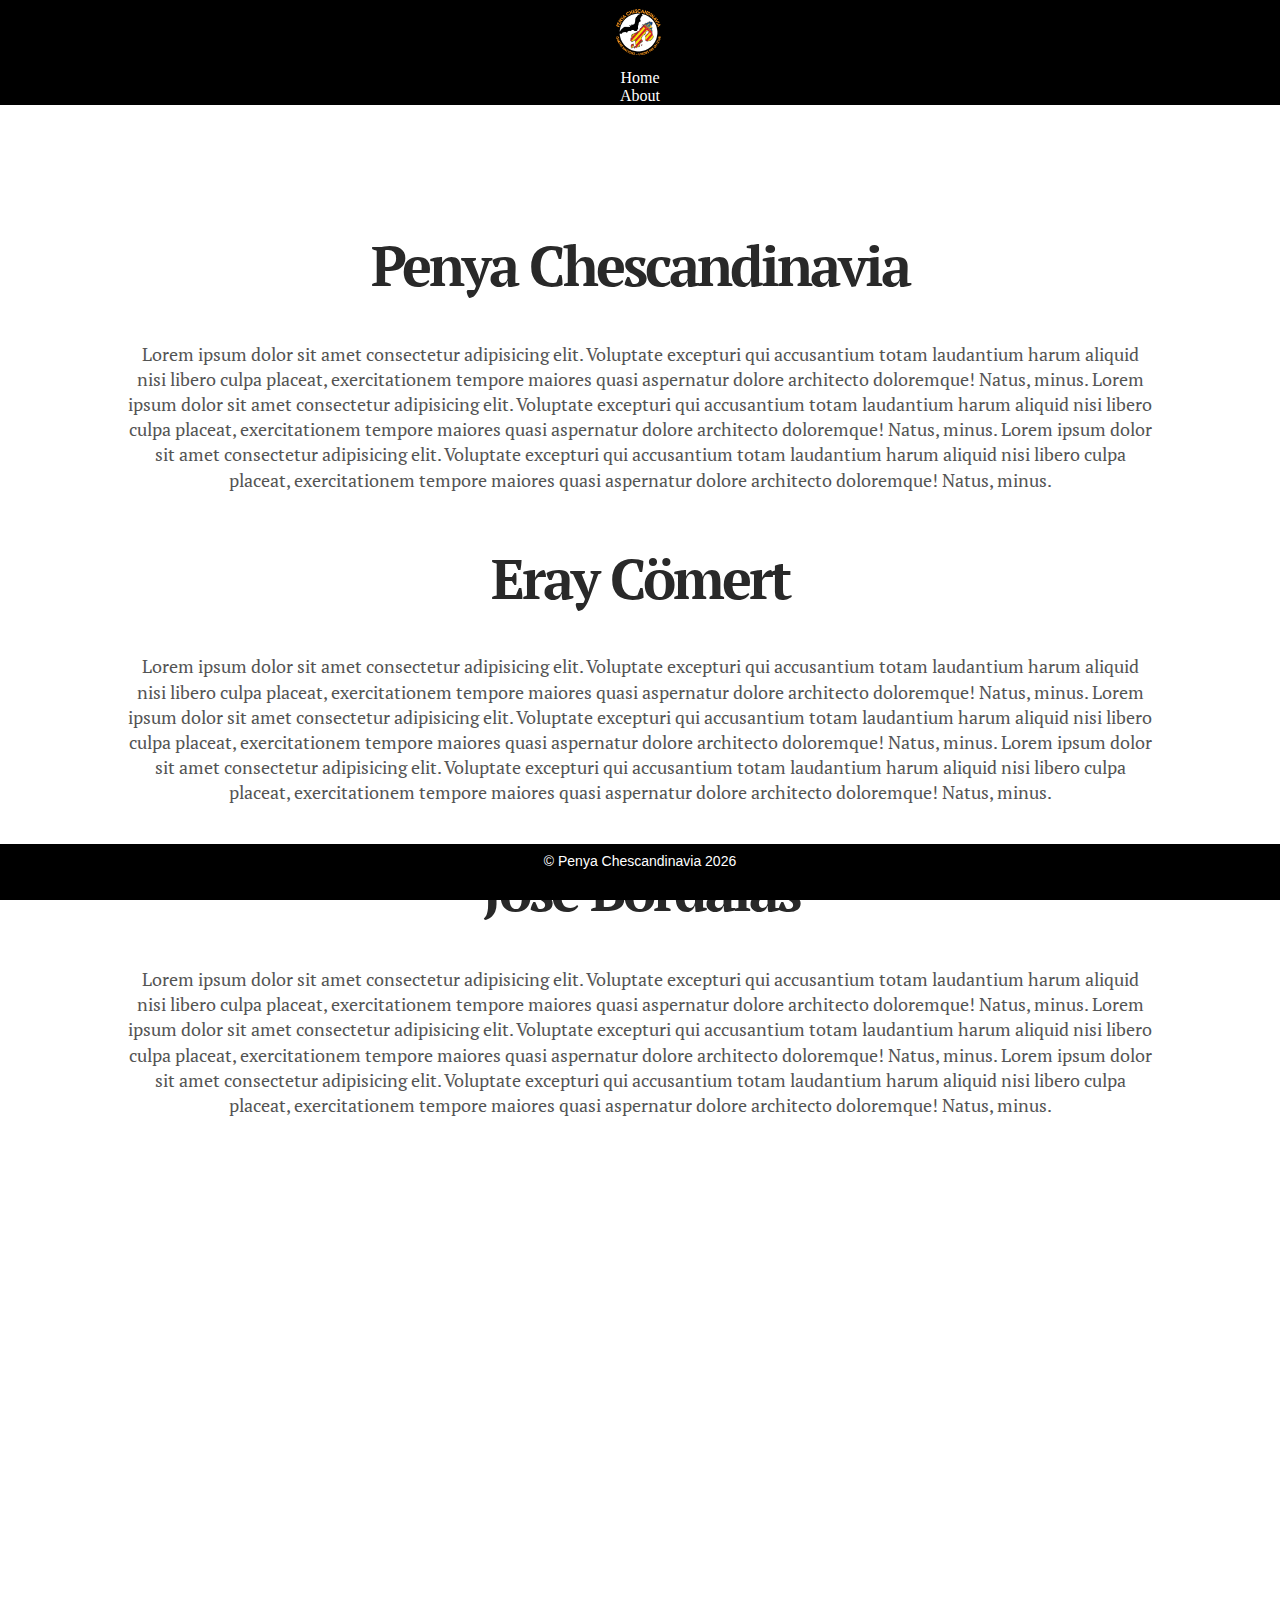
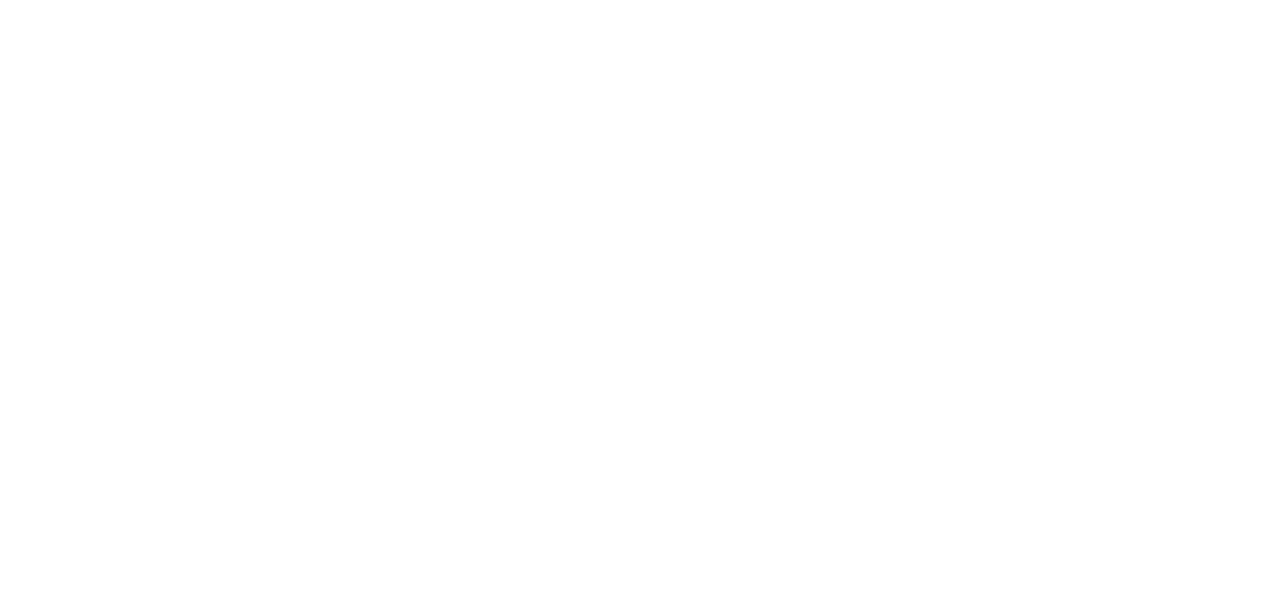
==== index.html @ 3a10e8db "Add fav icon" ====
<!DOCTYPE html>
<html lang="en">

<head>
    <meta charset="UTF-8">
    <meta http-equiv="X-UA-Compatible" content="IE=edge">
    <meta name="viewport" content="width=device-width, initial-scale=1.0">

    <!-- Required meta tags -->
    <meta charset="utf-8">
    <meta name="viewport" content="width=device-width, initial-scale=1">

    <!-- Bootstrap CSS -->
    <link href="https://cdn.jsdelivr.net/npm/bootstrap@5.1.3/dist/css/bootstrap.min.css" rel="stylesheet"
        integrity="sha384-1BmE4kWBq78iYhFldvKuhfTAU6auU8tT94WrHftjDbrCEXSU1oBoqyl2QvZ6jIW3" crossorigin="anonymous">
    <!-- custom style -->
    <link rel="stylesheet" href="assets/styles/style.css">

    <!-- fav icon-->
    <link rel="shortcut icon" type="image/png" href="assets/images/favicon-32x32.png">
    <title>Penya Chescandinavia</title>
</head>

<body>

    <!-- Optional JavaScript; choose one of the two! -->

    <!-- Option 1: Bootstrap Bundle with Popper -->
    <script src="https://cdn.jsdelivr.net/npm/bootstrap@5.1.3/dist/js/bootstrap.bundle.min.js"
        integrity="sha384-ka7Sk0Gln4gmtz2MlQnikT1wXgYsOg+OMhuP+IlRH9sENBO0LRn5q+8nbTov4+1p" crossorigin="anonymous">
    </script>

    <!-- Option 2: Separate Popper and Bootstrap JS -->
    <!--
    <script src="https://cdn.jsdelivr.net/npm/@popperjs/core@2.10.2/dist/umd/popper.min.js" integrity="sha384-7+zCNj/IqJ95wo16oMtfsKbZ9ccEh31eOz1HGyDuCQ6wgnyJNSYdrPa03rtR1zdB" crossorigin="anonymous"></script>
    <script src="https://cdn.jsdelivr.net/npm/bootstrap@5.1.3/dist/js/bootstrap.min.js" integrity="sha384-QJHtvGhmr9XOIpI6YVutG+2QOK9T+ZnN4kzFN1RtK3zEFEIsxhlmWl5/YESvpZ13" crossorigin="anonymous"></script>
    -->

    <!-- Bootstrap navbar setup tutorial https://www.youtube.com/watch?v=qNifU_aQRio&t=11s-->
    <nav class="navbar fixed-top navbar-dark navbar-expand-lg" style="background-color:black">
        <div class="container-lg"> <!--conatainer classen kan bruks for smalere navbar-->
            <a href="#" class="navbar-brand mb-0 h1">
                <img class="d-inline-block align-top" src="assets/images/logo.png" alt="" width="65" height="65" />
            </a>
            <button type="button" data-bs-toggle="collaps" data-bs-target="#navbarNav" class="navbar-toggler"
                aria-controls="navbarNav" aria-expanded="false" aria-lable="Toggle navigation">
                <span class="navbar-toggler-icon"></span>
            </button>
            <div class="collapse navbar-collapse" id="navbarNav">
                <ul class="navbar-nav">
                    <!-- dropdown menu
                        <li class="nav-item active dropdown">
                            <a  href="#" 
                                class="nav-link active dropdown-toggle"
                                id="navbar-dropdown" 
                                role="button"
                                data-bs-toggle="dropdown"
                                aria-expanded="false"
                                >
                                Hjem
                            </a>
                            
                            <ul class="dropdown-menu" 
                                aria-labelledby="navbarDropdown">
                                <li><a href="#"
                                    class="dropdown-item">Feature #1</a></li>
                                <li><a href="#"
                                    class="dropdown-item">Feature #2</a></li>
                                <li><a href="#"
                                    class="dropdown-item">Feature #3</a></li>
                            </ul>
                            -->
                    </li>
                    <li class="nav-item active">
                        <a href="index.html" class="nav-link active">Home</a>
                    </li>
                    <li class="nav-item active">
                        <a href="legacy.html" class="nav-link active">About</a>
                    </li>
                </ul>
            </div>
            <!-- search bar
                <form class="d-flex "action="">
                    <input type="text" class="form-control me-2">
                    <button type="submit"
                            class="btn btn-outline-warning">Search</button>
                </form>
                -->
        </div>
    </nav>
    <div class="site-content">
        <article>



            <div class="header-section">
                <h1 class="article-heading">Penya Chescandinavia</h1>
            </div>
            <p>Lorem ipsum dolor sit amet consectetur adipisicing elit. Voluptate excepturi qui accusantium totam
                laudantium harum aliquid nisi libero culpa placeat, exercitationem tempore maiores quasi aspernatur
                dolore architecto doloremque! Natus, minus.
                Lorem ipsum dolor sit amet consectetur adipisicing elit. Voluptate excepturi qui accusantium totam
                laudantium harum aliquid nisi libero culpa placeat, exercitationem tempore maiores quasi aspernatur
                dolore architecto doloremque! Natus, minus.
                Lorem ipsum dolor sit amet consectetur adipisicing elit. Voluptate excepturi qui accusantium totam
                laudantium harum aliquid nisi libero culpa placeat, exercitationem tempore maiores quasi aspernatur
                dolore architecto doloremque! Natus, minus.</p>
            
                <hr>

            </article>

            <article>



                <div class="header-section">
                    <h1 class="article-heading">Eray Cömert</h1>
                </div>
                <p>Lorem ipsum dolor sit amet consectetur adipisicing elit. Voluptate excepturi qui accusantium totam
                    laudantium harum aliquid nisi libero culpa placeat, exercitationem tempore maiores quasi aspernatur
                    dolore architecto doloremque! Natus, minus.
                    Lorem ipsum dolor sit amet consectetur adipisicing elit. Voluptate excepturi qui accusantium totam
                    laudantium harum aliquid nisi libero culpa placeat, exercitationem tempore maiores quasi aspernatur
                    dolore architecto doloremque! Natus, minus.
                    Lorem ipsum dolor sit amet consectetur adipisicing elit. Voluptate excepturi qui accusantium totam
                    laudantium harum aliquid nisi libero culpa placeat, exercitationem tempore maiores quasi aspernatur
                    dolore architecto doloremque! Natus, minus.</p>
                
                    <hr>
    
                </article>

                <article>



                    <div class="header-section">
                        <h1 class="article-heading">Josè Bordalàs</h1>
                    </div>
                    <p>Lorem ipsum dolor sit amet consectetur adipisicing elit. Voluptate excepturi qui accusantium totam
                        laudantium harum aliquid nisi libero culpa placeat, exercitationem tempore maiores quasi aspernatur
                        dolore architecto doloremque! Natus, minus.
                        Lorem ipsum dolor sit amet consectetur adipisicing elit. Voluptate excepturi qui accusantium totam
                        laudantium harum aliquid nisi libero culpa placeat, exercitationem tempore maiores quasi aspernatur
                        dolore architecto doloremque! Natus, minus.
                        Lorem ipsum dolor sit amet consectetur adipisicing elit. Voluptate excepturi qui accusantium totam
                        laudantium harum aliquid nisi libero culpa placeat, exercitationem tempore maiores quasi aspernatur
                        dolore architecto doloremque! Natus, minus.</p>
                    
                        <hr>
        
                    </article>
    </div>



    <footer>
        <a href="https://www.afgruppen.no">© Penya Chescandinavia <script type="text/javascript">
                var year = new Date();
                document.write(year.getFullYear());
            </script>
        </a>
    </footer>


    <!-- custom script-->


    <!-- Optional JavaScript; choose one of the two! -->

    <!-- Option 1: Bootstrap Bundle with Popper -->
    <script src="https://cdn.jsdelivr.net/npm/bootstrap@5.1.3/dist/js/bootstrap.bundle.min.js"
        integrity="sha384-ka7Sk0Gln4gmtz2MlQnikT1wXgYsOg+OMhuP+IlRH9sENBO0LRn5q+8nbTov4+1p" crossorigin="anonymous">
    </script>

    <!-- Option 2: Separate Popper and Bootstrap JS -->
    <!--
    <script src="https://cdn.jsdelivr.net/npm/@popperjs/core@2.10.2/dist/umd/popper.min.js" integrity="sha384-7+zCNj/IqJ95wo16oMtfsKbZ9ccEh31eOz1HGyDuCQ6wgnyJNSYdrPa03rtR1zdB" crossorigin="anonymous"></script>
    <script src="https://cdn.jsdelivr.net/npm/bootstrap@5.1.3/dist/js/bootstrap.min.js" integrity="sha384-QJHtvGhmr9XOIpI6YVutG+2QOK9T+ZnN4kzFN1RtK3zEFEIsxhlmWl5/YESvpZ13" crossorigin="anonymous"></script>
    -->
</body>


</html>
---- assets/styles/style.css ----
@import url('https://fonts.googleapis.com/css2?family=PT+Serif:wght@400;700&display=swap');

* {
    margin: 0;
    padding: 0;
    border: 0;
}


body {
    text-align: center;
}

h1 {
    font-family: 'PT Serif',Georgia, serif;
    font-weight: 700;
    font-size: 56px;
    color: #000000;
    text-align: center;
}

.article-heading {
    color: #292929;
    font-family: 'PT Serif',Georgia, serif;
    font-weight: bold;
    line-height: 1.1;
    letter-spacing: -3px;
    font-size: 56px;
    margin: 0;

}


article p {
    font-family: "PT Serif",Georgia,serif;
    color: #545454;
    font-size: 18px;
    line-height: 1.4;
    margin: 5px 0 25px;

}

.header-section {
    padding: 30px 0 40px 0px;
    display: block;
}

h2 {
    font-family: Arial, Helvetica, sans-serif;
    font-weight: bold;
    font-size: 18px;
    color: black;
    font-weight: lighter;
}

.site-content {
    background-color: #ffffff;
    padding-top: 100px;
    margin-left: 10%;
    margin-right: 10%;
    height: 2000px;
}

a {
    color: #ffffff;
    text-decoration: none;
}

li {
    list-style: none;
}

/* footer */
footer {
    background-color: black;
    bottom: 0;
    position: fixed;
    width: 100%;
    height: 40px;
    text-align: center;
    padding: 8px 0px;
}

footer a {
    font-family: Myriad Pro,sans-serif;
    font-size: 14px;
}
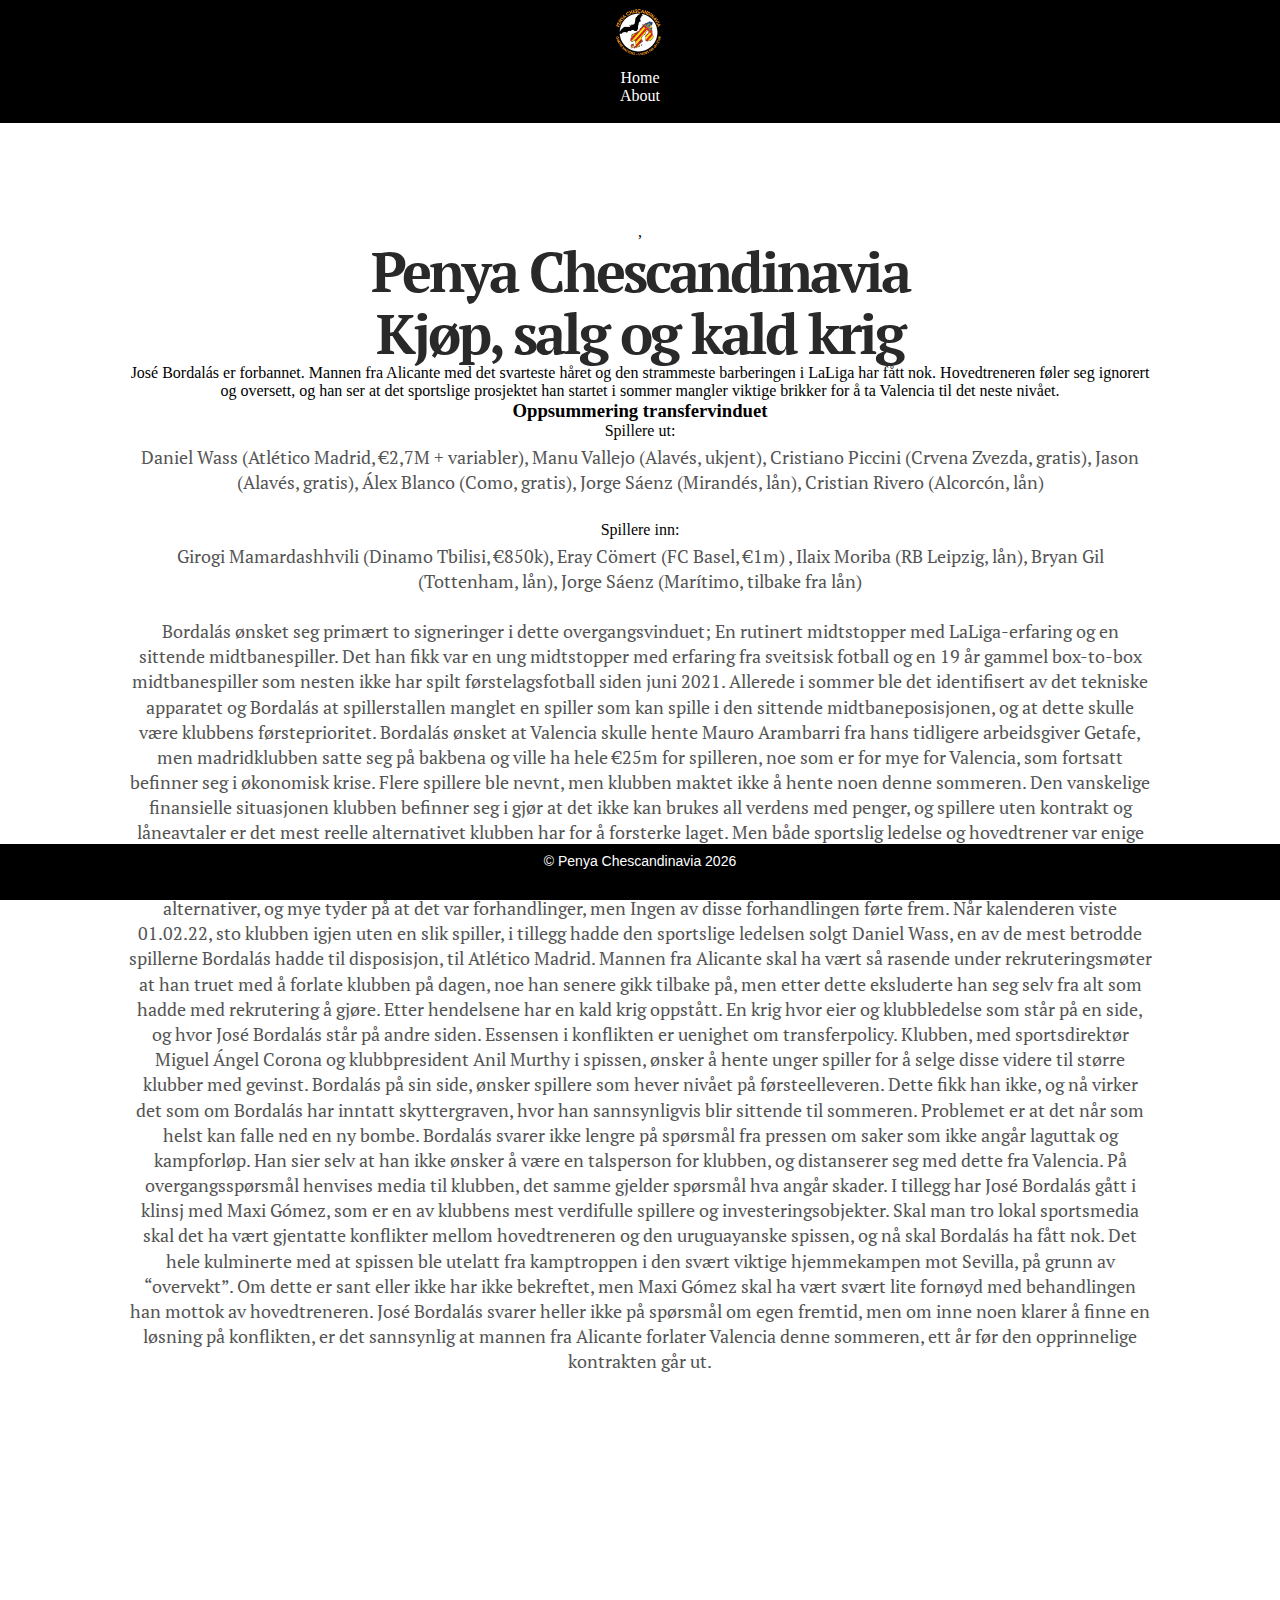
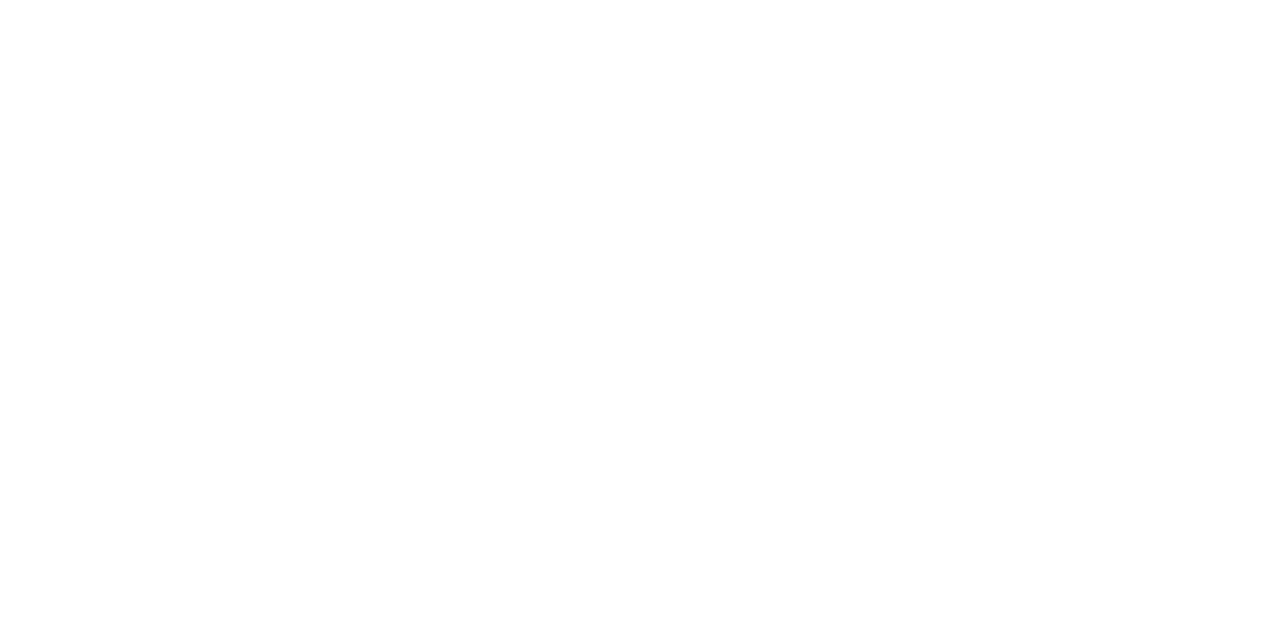
==== commit 31033d28: "Add article content" ====
--- a/index.html
+++ b/index.html
@@ -17,7 +17,10 @@
     <link rel="stylesheet" href="assets/styles/style.css">
 
     <!-- fav icon-->
-    <link rel="shortcut icon" type="image/png" href="assets/images/favicon-32x32.png">
+    <link rel="apple-touch-icon" sizes="180x180" href="/apple-touch-icon.png">
+    <link rel="icon" type="image/png" sizes="32x32" href="/favicon-32x32.png">
+    <link rel="icon" type="image/png" sizes="16x16" href="/favicon-16x16.png">
+    <link rel="manifest" href="/site.webmanifest">
     <title>Penya Chescandinavia</title>
 </head>
 
@@ -38,7 +41,8 @@
 
     <!-- Bootstrap navbar setup tutorial https://www.youtube.com/watch?v=qNifU_aQRio&t=11s-->
     <nav class="navbar fixed-top navbar-dark navbar-expand-lg" style="background-color:black">
-        <div class="container-lg"> <!--conatainer classen kan bruks for smalere navbar-->
+        <div class="container-lg">
+            <!--conatainer classen kan bruks for smalere navbar-->
             <a href="#" class="navbar-brand mb-0 h1">
                 <img class="d-inline-block align-top" src="assets/images/logo.png" alt="" width="65" height="65" />
             </a>
@@ -46,6 +50,7 @@
                 aria-controls="navbarNav" aria-expanded="false" aria-lable="Toggle navigation">
                 <span class="navbar-toggler-icon"></span>
             </button>
+            
             <div class="collapse navbar-collapse" id="navbarNav">
                 <ul class="navbar-nav">
                     <!-- dropdown menu
@@ -79,6 +84,9 @@
                     </li>
                 </ul>
             </div>
+            <div class="social-links">
+            social media links
+            </div>
             <!-- search bar
                 <form class="d-flex "action="">
                     <input type="text" class="form-control me-2">
@@ -87,70 +95,100 @@
                 </form>
                 -->
         </div>
+        
     </nav>
-    <div class="site-content">
-        <article>
-
-
-
-            <div class="header-section">
-                <h1 class="article-heading">Penya Chescandinavia</h1>
-            </div>
-            <p>Lorem ipsum dolor sit amet consectetur adipisicing elit. Voluptate excepturi qui accusantium totam
-                laudantium harum aliquid nisi libero culpa placeat, exercitationem tempore maiores quasi aspernatur
-                dolore architecto doloremque! Natus, minus.
-                Lorem ipsum dolor sit amet consectetur adipisicing elit. Voluptate excepturi qui accusantium totam
-                laudantium harum aliquid nisi libero culpa placeat, exercitationem tempore maiores quasi aspernatur
-                dolore architecto doloremque! Natus, minus.
-                Lorem ipsum dolor sit amet consectetur adipisicing elit. Voluptate excepturi qui accusantium totam
-                laudantium harum aliquid nisi libero culpa placeat, exercitationem tempore maiores quasi aspernatur
-                dolore architecto doloremque! Natus, minus.</p>
-            
-                <hr>
-
-            </article>
-
-            <article>
-
-
-
-                <div class="header-section">
-                    <h1 class="article-heading">Eray Cömert</h1>
-                </div>
-                <p>Lorem ipsum dolor sit amet consectetur adipisicing elit. Voluptate excepturi qui accusantium totam
-                    laudantium harum aliquid nisi libero culpa placeat, exercitationem tempore maiores quasi aspernatur
-                    dolore architecto doloremque! Natus, minus.
-                    Lorem ipsum dolor sit amet consectetur adipisicing elit. Voluptate excepturi qui accusantium totam
-                    laudantium harum aliquid nisi libero culpa placeat, exercitationem tempore maiores quasi aspernatur
-                    dolore architecto doloremque! Natus, minus.
-                    Lorem ipsum dolor sit amet consectetur adipisicing elit. Voluptate excepturi qui accusantium totam
-                    laudantium harum aliquid nisi libero culpa placeat, exercitationem tempore maiores quasi aspernatur
-                    dolore architecto doloremque! Natus, minus.</p>
-                
-                    <hr>
-    
-                </article>
-
-                <article>
-
-
-
-                    <div class="header-section">
-                        <h1 class="article-heading">Josè Bordalàs</h1>
-                    </div>
-                    <p>Lorem ipsum dolor sit amet consectetur adipisicing elit. Voluptate excepturi qui accusantium totam
-                        laudantium harum aliquid nisi libero culpa placeat, exercitationem tempore maiores quasi aspernatur
-                        dolore architecto doloremque! Natus, minus.
-                        Lorem ipsum dolor sit amet consectetur adipisicing elit. Voluptate excepturi qui accusantium totam
-                        laudantium harum aliquid nisi libero culpa placeat, exercitationem tempore maiores quasi aspernatur
-                        dolore architecto doloremque! Natus, minus.
-                        Lorem ipsum dolor sit amet consectetur adipisicing elit. Voluptate excepturi qui accusantium totam
-                        laudantium harum aliquid nisi libero culpa placeat, exercitationem tempore maiores quasi aspernatur
-                        dolore architecto doloremque! Natus, minus.</p>
+    <div class="site-content">,
+        <h1 class="article-heading">Penya Chescandinavia</h1>
+        <section>
+            <hr>
+                <h2 class="article-heading">Kjøp, salg og kald krig</h2>
+
+                <span class="ingress">
+                    José Bordalás er forbannet. Mannen fra Alicante med det svarteste håret og den strammeste barberingen i
+                    LaLiga har fått nok. Hovedtreneren føler seg ignorert og oversett, og han ser at det sportslige
+                    prosjektet han startet i sommer mangler viktige brikker for å ta Valencia til det neste nivået.
+                </span>
+
+                <div class="fact-box">
+                    <h3>Oppsummering transfervinduet</h3>
+
+                    <span class="bold">Spillere ut:</span>
+                    <p>
+                        Daniel Wass (Atlético Madrid, €2,7M + variabler), Manu Vallejo (Alavés, ukjent), Cristiano Piccini
+                        (Crvena Zvezda, gratis), Jason (Alavés, gratis), Álex Blanco (Como, gratis), Jorge Sáenz (Mirandés,
+                        lån), Cristian Rivero (Alcorcón, lån)
+                    </p>
+
+                    <span class="bold">Spillere inn:</span>
                     
-                        <hr>
-        
-                    </article>
+                    <p>
+                    Girogi Mamardashhvili (Dinamo Tbilisi, €850k), Eray Cömert (FC Basel, €1m) , Ilaix Moriba (RB Leipzig,
+                    lån), Bryan Gil (Tottenham, lån), Jorge Sáenz (Marítimo, tilbake fra lån)
+                    </p>
+                </div>  
+
+                <p>
+                <span>
+                    Bordalás ønsket seg primært to signeringer i dette overgangsvinduet; En rutinert midtstopper med
+                    LaLiga-erfaring og en sittende midtbanespiller. Det han fikk var en ung midtstopper med erfaring fra
+                    sveitsisk fotball og en 19 år gammel box-to-box midtbanespiller som nesten ikke har spilt
+                    førstelagsfotball siden juni 2021.
+                </span>
+
+
+                <span>
+                    Allerede i sommer ble det identifisert av det tekniske apparatet og Bordalás at spillerstallen manglet
+                    en spiller som kan spille i den sittende midtbaneposisjonen, og at dette skulle være klubbens
+                    førsteprioritet. Bordalás ønsket at Valencia skulle hente Mauro Arambarri fra hans tidligere
+                    arbeidsgiver Getafe, men madridklubben satte seg på bakbena og ville ha hele €25m for spilleren, noe som
+                    er for mye for Valencia, som fortsatt befinner seg i økonomisk krise. Flere spillere ble nevnt, men
+                    klubben maktet ikke å hente noen denne sommeren.
+                </span>
+                <span>
+                    Den vanskelige finansielle situasjonen klubben befinner seg i gjør at det ikke kan brukes all verdens
+                    med penger, og spillere uten kontrakt og låneavtaler er det mest reelle alternativet klubben har for å
+                    forsterke laget. Men både sportslig ledelse og hovedtrener var enige om at den sentrale midtbanen måtte
+                    forsterkes. Derfor gikk Bordalás inn i vinde vinduet med forhåpninger om forsterkninger som kunne løse
+                    midtbaneproblemet. Wakaso (Shenzhen FC), Diawara (AS Roma) og Mickaël Malsa (Levante) ble alle nevnt som
+                    alternativer, og mye tyder på at det var forhandlinger, men Ingen av disse forhandlingen førte frem. Når
+                    kalenderen viste 01.02.22, sto klubben igjen uten en slik spiller, i tillegg hadde den sportslige
+                    ledelsen solgt Daniel Wass, en av de mest betrodde spillerne Bordalás hadde til disposisjon, til
+                    Atlético Madrid.
+                </span>
+                <span>
+                    Mannen fra Alicante skal ha vært så rasende under rekruteringsmøter at han truet med å forlate klubben
+                    på dagen, noe han senere gikk tilbake på, men etter dette eksluderte han seg selv fra alt som hadde med
+                    rekrutering å gjøre. Etter hendelsene har en kald krig oppstått. En krig hvor eier og klubbledelse som
+                    står på en side, og hvor José Bordalás står på andre siden.
+                </span>
+                <span>
+                    Essensen i konflikten er uenighet om transferpolicy. Klubben, med sportsdirektør Miguel Ángel Corona og
+                    klubbpresident Anil Murthy i spissen, ønsker å hente unger spiller for å selge disse videre til større
+                    klubber med gevinst. Bordalás på sin side, ønsker spillere som hever nivået på førsteelleveren. Dette
+                    fikk han ikke, og nå virker det som om Bordalás har inntatt skyttergraven, hvor han sannsynligvis blir
+                    sittende til sommeren. Problemet er at det når som helst kan falle ned en ny bombe.
+                </span>
+                <span>
+                    Bordalás svarer ikke lengre på spørsmål fra pressen om saker som ikke angår laguttak og kampforløp. Han
+                    sier selv at han ikke ønsker å være en talsperson for klubben, og distanserer seg med dette fra
+                    Valencia. På overgangsspørsmål henvises media til klubben, det samme gjelder spørsmål hva angår skader.
+                </span>
+                <span>
+                    I tillegg har José Bordalás gått i klinsj med Maxi Gómez, som er en av klubbens mest verdifulle spillere
+                    og investeringsobjekter. Skal man tro lokal sportsmedia skal det ha vært gjentatte konflikter mellom
+                    hovedtreneren og den uruguayanske spissen, og nå skal Bordalás ha fått nok. Det hele kulminerte med at
+                    spissen ble utelatt fra kamptroppen i den svært viktige hjemmekampen mot Sevilla, på grunn av
+                    “overvekt”. Om dette er sant eller ikke har ikke bekreftet, men Maxi Gómez skal ha vært svært lite
+                    fornøyd med behandlingen han mottok av hovedtreneren.
+                </span>
+                <span>
+                    José Bordalás svarer heller ikke på spørsmål om egen fremtid, men om inne noen klarer å finne en løsning
+                    på konflikten, er det sannsynlig at mannen fra Alicante forlater Valencia denne sommeren, ett år før den
+                    opprinnelige kontrakten går ut.
+                </span>
+            </p>
+            <hr>
+        </section>
     </div>
 
 
--- a/assets/styles/style.css
+++ b/assets/styles/style.css
@@ -31,7 +31,7 @@
 }
 
 
-article p {
+section p {
     font-family: "PT Serif",Georgia,serif;
     color: #545454;
     font-size: 18px;
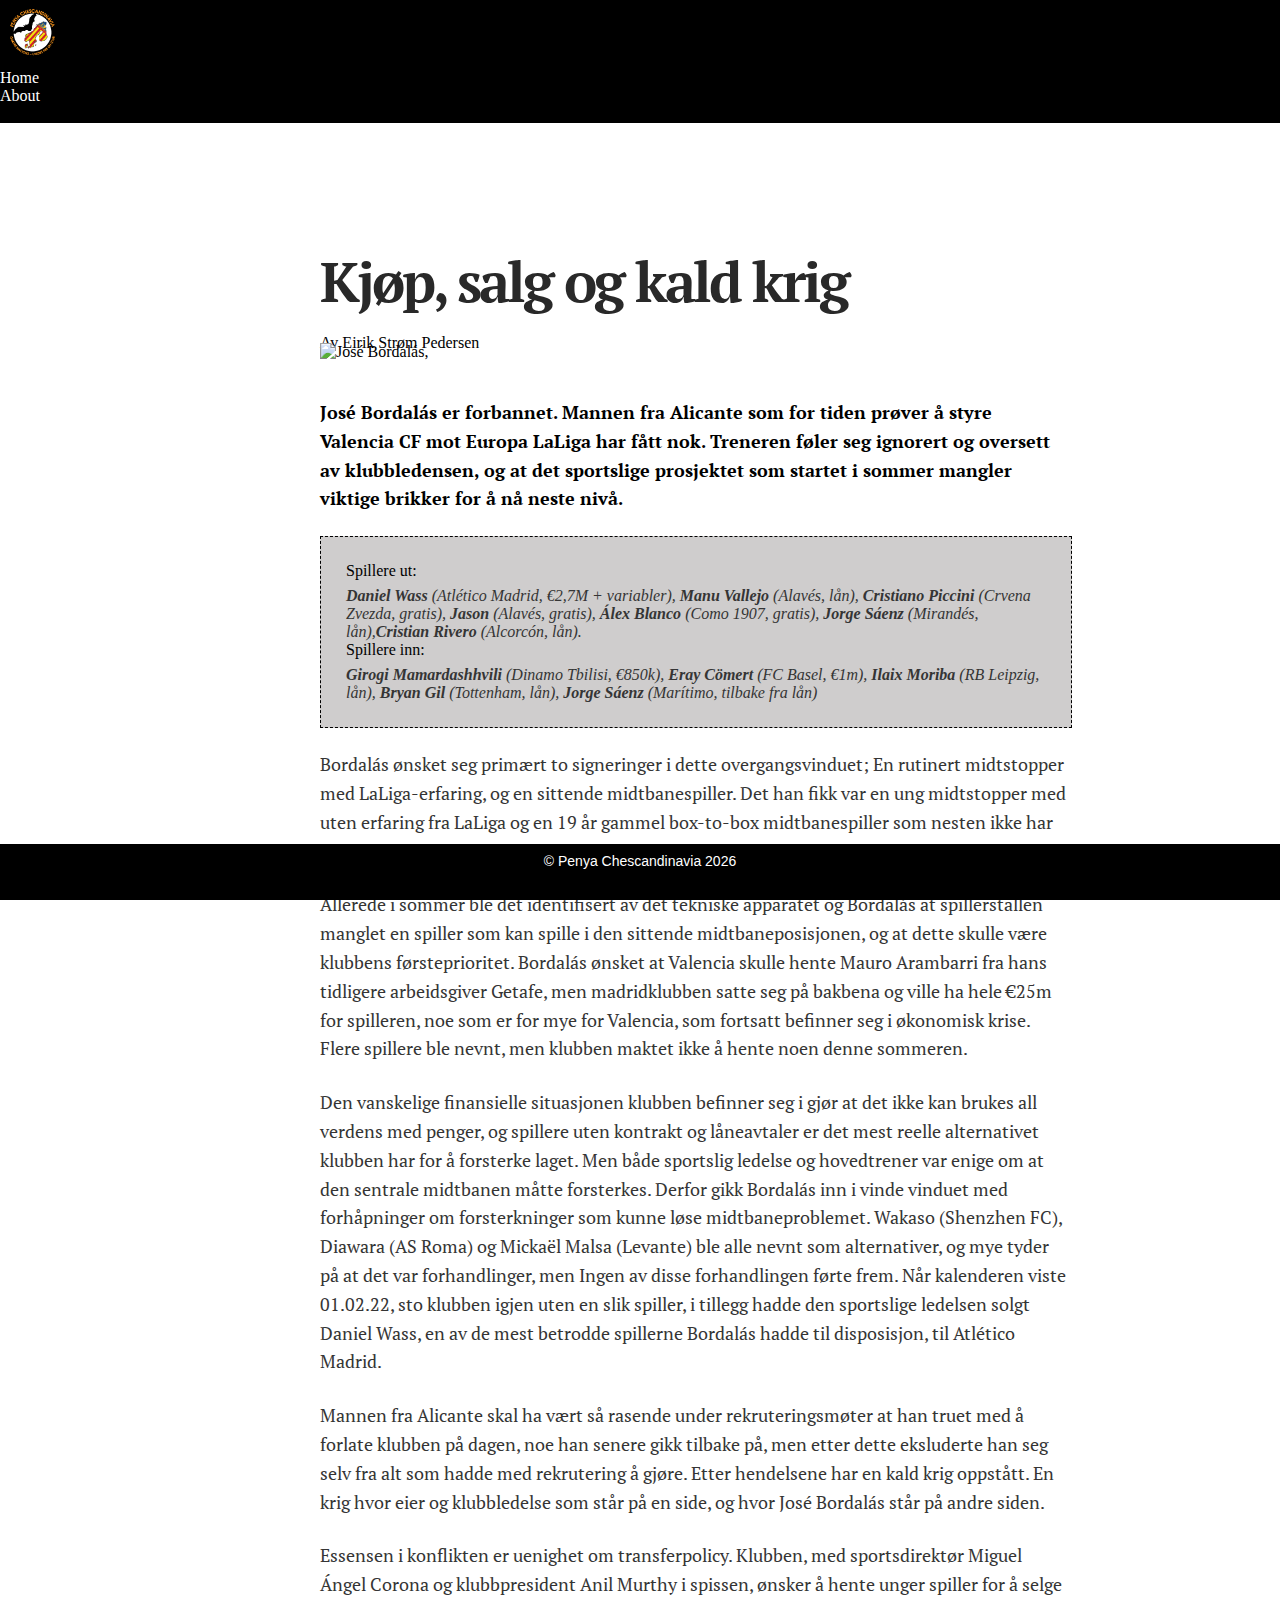
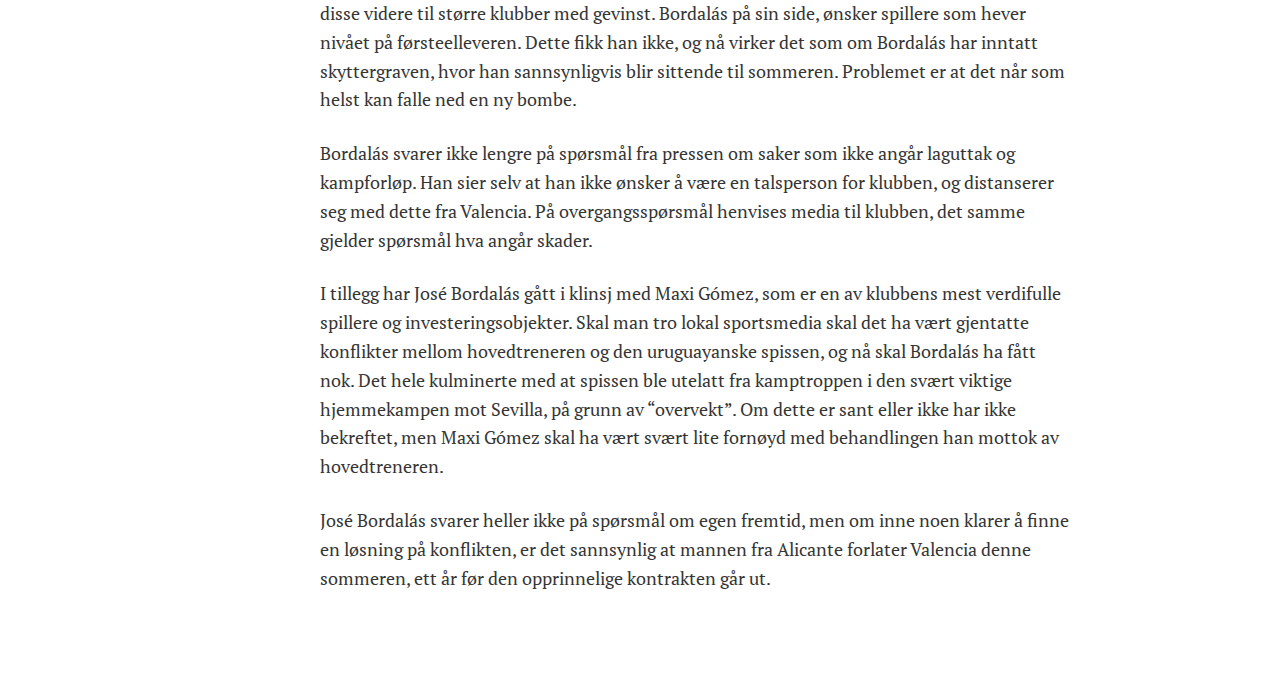
==== commit 8602299c: "Fix layout page and text" ====
--- a/index.html
+++ b/index.html
@@ -97,46 +97,48 @@
         </div>
         
     </nav>
-    <div class="site-content">,
-        <h1 class="article-heading">Penya Chescandinavia</h1>
+    <div class="site-content">
         <section>
-            <hr>
                 <h2 class="article-heading">Kjøp, salg og kald krig</h2>
 
+                <div class="by-line">
+                Av Eirik Strøm Pedersen
+                <hr>
+                </div>
+                <img src="https://cdn-media.theathletic.com/cdn-cgi/image/fit=cover,width=700,height=466/JLidXqtcS3xA_uARCrFKHKmPH_1440x.960.jpg" alt="José Bordalás,">
+                <div class="image-text"></div>
                 <span class="ingress">
-                    José Bordalás er forbannet. Mannen fra Alicante med det svarteste håret og den strammeste barberingen i
-                    LaLiga har fått nok. Hovedtreneren føler seg ignorert og oversett, og han ser at det sportslige
-                    prosjektet han startet i sommer mangler viktige brikker for å ta Valencia til det neste nivået.
+                    José Bordalás er forbannet. Mannen fra Alicante som for tiden prøver å styre Valencia CF mot Europa
+                    LaLiga har fått nok. Treneren føler seg ignorert og oversett av klubbledensen, og at det sportslige
+                    prosjektet som startet i sommer mangler viktige brikker for å nå neste nivå.
                 </span>
 
                 <div class="fact-box">
-                    <h3>Oppsummering transfervinduet</h3>
-
-                    <span class="bold">Spillere ut:</span>
-                    <p>
-                        Daniel Wass (Atlético Madrid, €2,7M + variabler), Manu Vallejo (Alavés, ukjent), Cristiano Piccini
-                        (Crvena Zvezda, gratis), Jason (Alavés, gratis), Álex Blanco (Como, gratis), Jorge Sáenz (Mirandés,
-                        lån), Cristian Rivero (Alcorcón, lån)
+                    <span class="fact-box-heading">Spillere ut:</span> 
+                    <p class="fact-box-p">
+                        <em><strong>Daniel Wass</strong> (Atlético Madrid, €2,7M + variabler), <strong>Manu Vallejo</strong> (Alavés, lån), <strong>Cristiano Piccini</strong>
+                        (Crvena Zvezda, gratis), <strong>Jason</strong> (Alavés, gratis), <strong>Álex Blanco</strong> (Como 1907, gratis), <strong>Jorge Sáenz</strong> (Mirandés,
+                        lån),<strong>Cristian Rivero</strong> (Alcorcón, lån).</em>
                     </p>
 
-                    <span class="bold">Spillere inn:</span>
                     
-                    <p>
-                    Girogi Mamardashhvili (Dinamo Tbilisi, €850k), Eray Cömert (FC Basel, €1m) , Ilaix Moriba (RB Leipzig,
-                    lån), Bryan Gil (Tottenham, lån), Jorge Sáenz (Marítimo, tilbake fra lån)
+                    <span class="fact-box-heading">Spillere inn:</span>                    <p class="fact-box-p">
+                    <em><strong> Girogi Mamardashhvili</strong> (Dinamo Tbilisi, €850k), <strong> Eray Cömert</strong> (FC Basel, €1m), <strong>Ilaix Moriba</strong> (RB Leipzig,
+                        lån), <strong>Bryan Gil</strong> (Tottenham, lån), <strong>Jorge Sáenz</strong> (Marítimo, tilbake fra lån)</em>
                     </p>
                 </div>  
 
                 <p>
-                <span>
+
+                <span class="article-section">
                     Bordalás ønsket seg primært to signeringer i dette overgangsvinduet; En rutinert midtstopper med
-                    LaLiga-erfaring og en sittende midtbanespiller. Det han fikk var en ung midtstopper med erfaring fra
-                    sveitsisk fotball og en 19 år gammel box-to-box midtbanespiller som nesten ikke har spilt
+                    LaLiga-erfaring, og en sittende midtbanespiller. Det han fikk var en ung midtstopper med uten erfaring fra
+                    LaLiga og en 19 år gammel box-to-box midtbanespiller som nesten ikke har spilt
                     førstelagsfotball siden juni 2021.
                 </span>
 
 
-                <span>
+                <span class="article-section">
                     Allerede i sommer ble det identifisert av det tekniske apparatet og Bordalás at spillerstallen manglet
                     en spiller som kan spille i den sittende midtbaneposisjonen, og at dette skulle være klubbens
                     førsteprioritet. Bordalás ønsket at Valencia skulle hente Mauro Arambarri fra hans tidligere
@@ -144,7 +146,7 @@
                     er for mye for Valencia, som fortsatt befinner seg i økonomisk krise. Flere spillere ble nevnt, men
                     klubben maktet ikke å hente noen denne sommeren.
                 </span>
-                <span>
+                <span class="article-section">
                     Den vanskelige finansielle situasjonen klubben befinner seg i gjør at det ikke kan brukes all verdens
                     med penger, og spillere uten kontrakt og låneavtaler er det mest reelle alternativet klubben har for å
                     forsterke laget. Men både sportslig ledelse og hovedtrener var enige om at den sentrale midtbanen måtte
@@ -155,25 +157,25 @@
                     ledelsen solgt Daniel Wass, en av de mest betrodde spillerne Bordalás hadde til disposisjon, til
                     Atlético Madrid.
                 </span>
-                <span>
+                <span class="article-section">
                     Mannen fra Alicante skal ha vært så rasende under rekruteringsmøter at han truet med å forlate klubben
                     på dagen, noe han senere gikk tilbake på, men etter dette eksluderte han seg selv fra alt som hadde med
                     rekrutering å gjøre. Etter hendelsene har en kald krig oppstått. En krig hvor eier og klubbledelse som
                     står på en side, og hvor José Bordalás står på andre siden.
                 </span>
-                <span>
+                <span class="article-section">
                     Essensen i konflikten er uenighet om transferpolicy. Klubben, med sportsdirektør Miguel Ángel Corona og
                     klubbpresident Anil Murthy i spissen, ønsker å hente unger spiller for å selge disse videre til større
                     klubber med gevinst. Bordalás på sin side, ønsker spillere som hever nivået på førsteelleveren. Dette
                     fikk han ikke, og nå virker det som om Bordalás har inntatt skyttergraven, hvor han sannsynligvis blir
                     sittende til sommeren. Problemet er at det når som helst kan falle ned en ny bombe.
                 </span>
-                <span>
+                <span class="article-section">
                     Bordalás svarer ikke lengre på spørsmål fra pressen om saker som ikke angår laguttak og kampforløp. Han
                     sier selv at han ikke ønsker å være en talsperson for klubben, og distanserer seg med dette fra
                     Valencia. På overgangsspørsmål henvises media til klubben, det samme gjelder spørsmål hva angår skader.
                 </span>
-                <span>
+                <span class="article-section">
                     I tillegg har José Bordalás gått i klinsj med Maxi Gómez, som er en av klubbens mest verdifulle spillere
                     og investeringsobjekter. Skal man tro lokal sportsmedia skal det ha vært gjentatte konflikter mellom
                     hovedtreneren og den uruguayanske spissen, og nå skal Bordalás ha fått nok. Det hele kulminerte med at
@@ -181,13 +183,13 @@
                     “overvekt”. Om dette er sant eller ikke har ikke bekreftet, men Maxi Gómez skal ha vært svært lite
                     fornøyd med behandlingen han mottok av hovedtreneren.
                 </span>
-                <span>
+                <span class="article-section">
                     José Bordalás svarer heller ikke på spørsmål om egen fremtid, men om inne noen klarer å finne en løsning
                     på konflikten, er det sannsynlig at mannen fra Alicante forlater Valencia denne sommeren, ett år før den
                     opprinnelige kontrakten går ut.
+                    <hr>
                 </span>
             </p>
-            <hr>
         </section>
     </div>
 
--- a/assets/styles/style.css
+++ b/assets/styles/style.css
@@ -1,15 +1,12 @@
 @import url('https://fonts.googleapis.com/css2?family=PT+Serif:wght@400;700&display=swap');
-
+/* global */
 * {
     margin: 0;
     padding: 0;
     border: 0;
 }
 
-
-body {
-    text-align: center;
-}
+/* Headings */
 
 h1 {
     font-family: 'PT Serif',Georgia, serif;
@@ -17,32 +14,6 @@
     font-size: 56px;
     color: #000000;
     text-align: center;
-}
-
-.article-heading {
-    color: #292929;
-    font-family: 'PT Serif',Georgia, serif;
-    font-weight: bold;
-    line-height: 1.1;
-    letter-spacing: -3px;
-    font-size: 56px;
-    margin: 0;
-
-}
-
-
-section p {
-    font-family: "PT Serif",Georgia,serif;
-    color: #545454;
-    font-size: 18px;
-    line-height: 1.4;
-    margin: 5px 0 25px;
-
-}
-
-.header-section {
-    padding: 30px 0 40px 0px;
-    display: block;
 }
 
 h2 {
@@ -53,12 +24,93 @@
     font-weight: lighter;
 }
 
+
+h4 {
+    color: black;
+    font-weight: bold;
+    font-size: 1.2rem;
+}
+
+.article-heading {
+    color: #292929;
+    font-family: 'PT Serif',Georgia, serif;
+    font-weight: bold;
+    line-height: 1.1;
+    letter-spacing: -3px;
+    font-size: 56px;
+
+}
+
+/*  Layout*/
+
 .site-content {
     background-color: #ffffff;
-    padding-top: 100px;
-    margin-left: 10%;
-    margin-right: 10%;
-    height: 2000px;
+    height: fit-content;
+    width: 750px;
+    margin-left: 25%;
+    margin-top: 10%;
+    margin-bottom: 5%;
+}
+
+
+.ingress {
+    margin-top: 5%;
+    line-height: 1.6;
+    font-weight: bold;
+    font-family: "PT Serif",Georgia,serif;
+    font-size: large;
+    display: block;
+}
+
+.by-line {
+    margin-top: 4%;
+    color: black;
+    line-height: 0;
+}
+
+
+.fact-box {
+    border: 1px dashed black;
+    width: 700px;
+    padding: 25px;
+    background-color: #cfcdcd;
+    margin-top: 3%;
+    margin-bottom: 3%;
+}
+
+.article-section {
+    font-family: "PT Serif",Georgia,serif;
+    margin-bottom: 25px;
+    margin-top: 5px;
+    color: #353535;
+    font-size: 18px;
+    line-height: 1.6;
+    display: block;
+}
+
+
+.header-section {
+    padding: 30px 0 40px 0px;
+    display: block;
+}
+
+
+/* Text styles */
+
+.fact-box-heading {
+    margin-bottom: 1%;
+    display: block;
+    color: #000000;
+}
+
+.fact-box-p {
+    color: rgb(53, 53, 53);
+    font-size: 1rem;
+    
+}
+
+.text-highlight {
+    font-weight: bold;
 }
 
 a {
@@ -68,6 +120,13 @@
 
 li {
     list-style: none;
+}
+
+
+.image-text {
+    font-size: 1rem;
+    color: #353535;
+    font-style: italic;
 }
 
 /* footer */
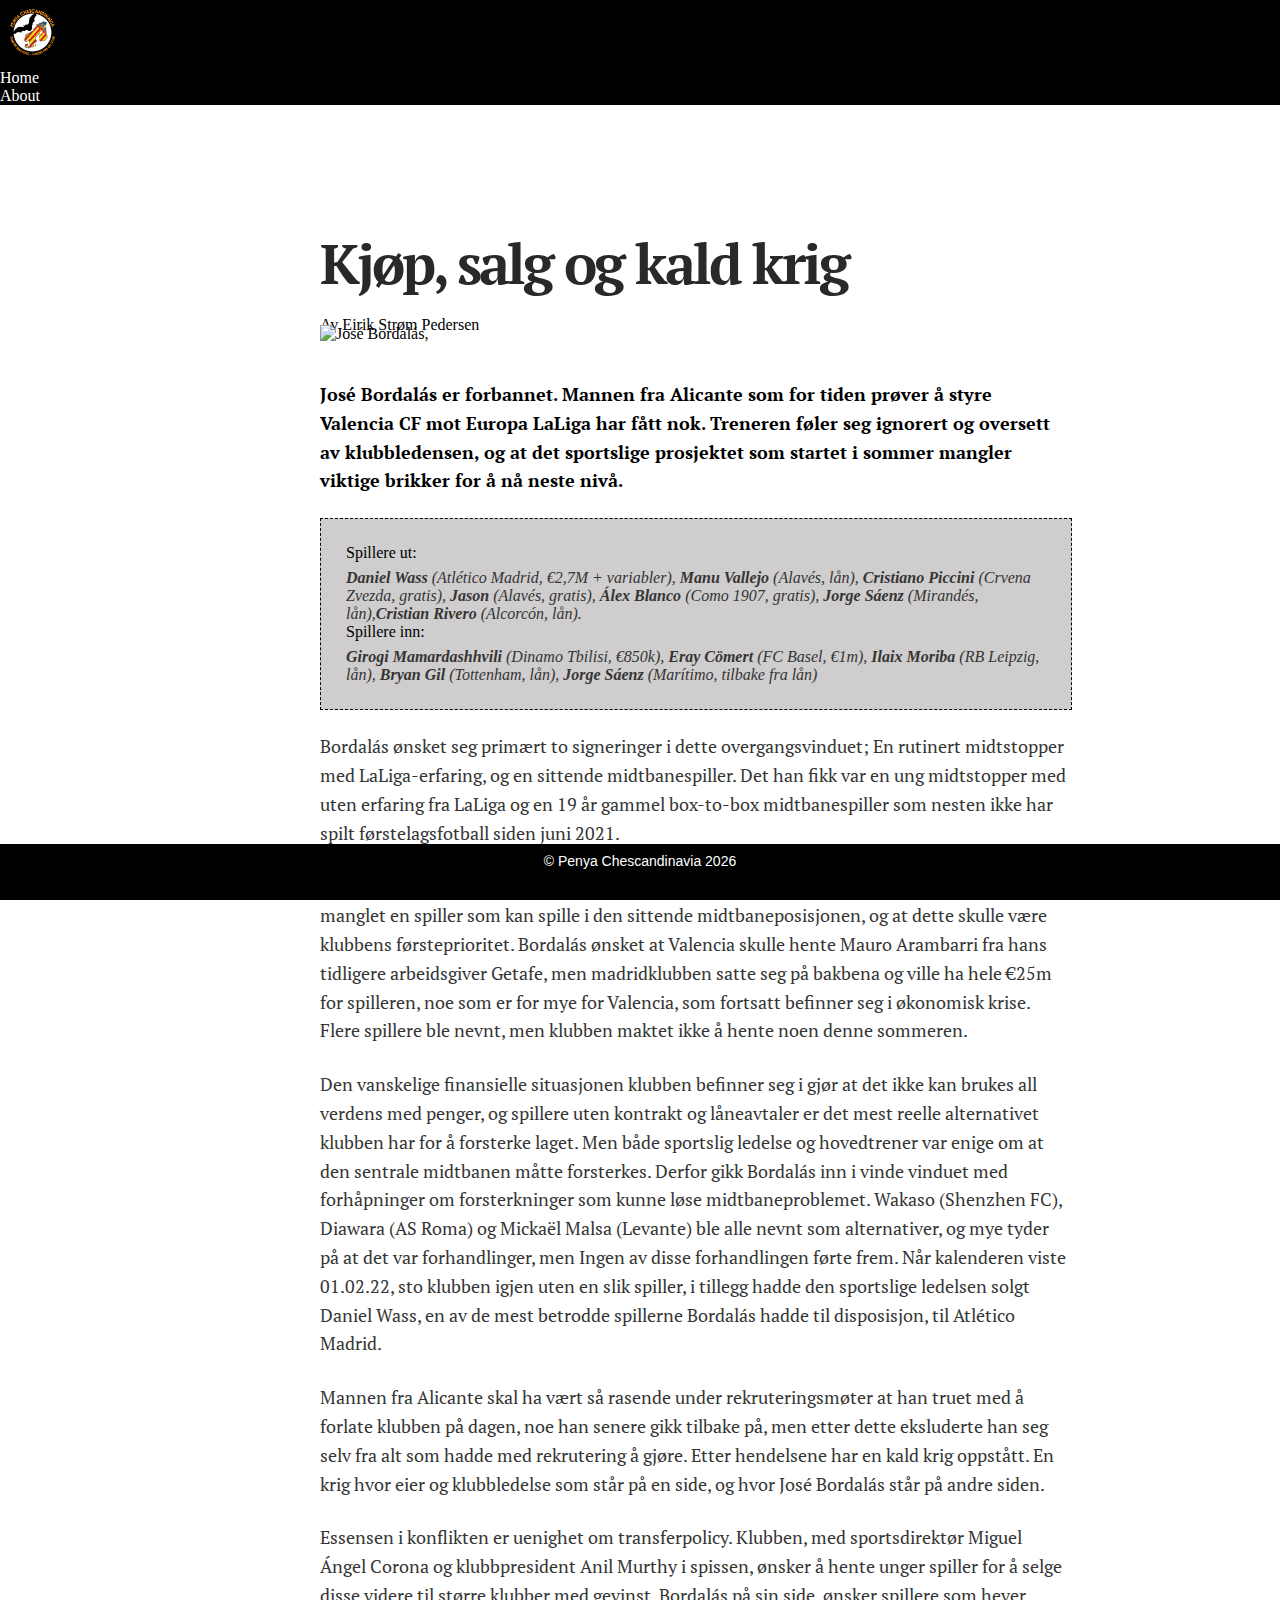
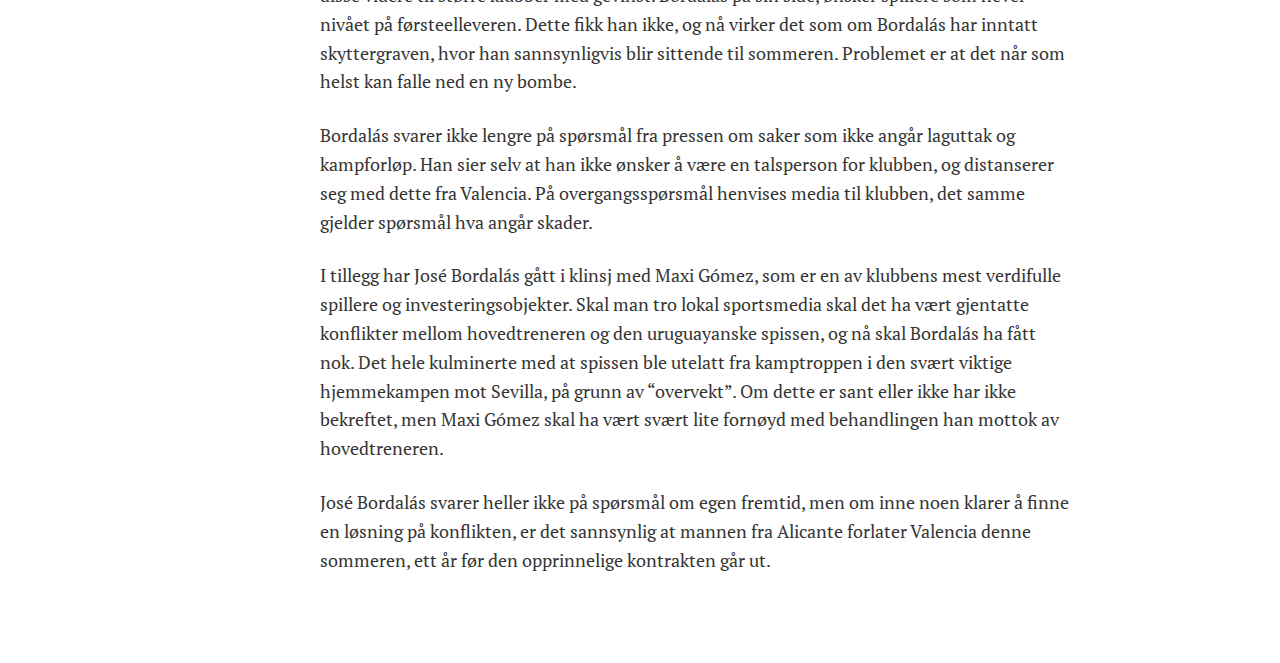
==== commit 4b50096c: "Add social links" ====
--- a/index.html
+++ b/index.html
@@ -84,9 +84,23 @@
                     </li>
                 </ul>
             </div>
-            <div class="social-links">
-            social media links
-            </div>
+            <div id="social-links">
+                <a href="https://www.facebook.com/chescandinavia" target="_blank" rel="noopener"
+                    aria-label="Visit Penya Chescandinavia's Facebook page (opens in a new tab"><i
+                        class="fab fa-facebook-square"></i></a>
+                <a href="https://twitter.com/chescandinavia" target="_blank" rel="noopener"
+                    aria-label="Visit Penya Chescandinavia's Twitter page (opens in a new tab"><i
+                        class="fab fa-twitter-square"></i></a>
+                <a href="https://discord.gg/gN9DHuPSFW" target="_blank" rel="noopener"
+                    aria-label="Visit Penya Chescandinavia's Discord community (opens in a new tab"><i
+                        class="fab fa-discord"></i></a>
+                <a href="https://www.patreon.com/chescandinavia/" target="_blank" rel="noopener"
+                    aria-label="Visit Penya Chescandinavia's Discord community (opens in a new tab"><i
+                        class="fab fa-patreon"></i></a>
+                <a href="https://www.instagram.com/chescandinavia/" target="_blank" rel="noopener"
+                    aria-label="Visit Penya Chescandinavia's Discord community (opens in a new tab"><i
+                        class="fab fa-instagram-square"></i></a>
+           </div>
             <!-- search bar
                 <form class="d-flex "action="">
                     <input type="text" class="form-control me-2">
@@ -206,6 +220,9 @@
 
     <!-- custom script-->
 
+    <!-- FontAwesom script-->
+    <script src="https://kit.fontawesome.com/0eb046b368.js" crossorigin="anonymous"></script>
+
 
     <!-- Optional JavaScript; choose one of the two! -->
 
--- a/assets/styles/style.css
+++ b/assets/styles/style.css
@@ -42,6 +42,16 @@
 }
 
 /*  Layout*/
+
+#social-links {
+    color: #ffffff;
+    font-size: 1.7rem;
+    letter-spacing: 0.5rem;
+}
+
+#social-links :hover {
+    color: rgb(68, 68, 68);
+}
 
 .site-content {
     background-color: #ffffff;
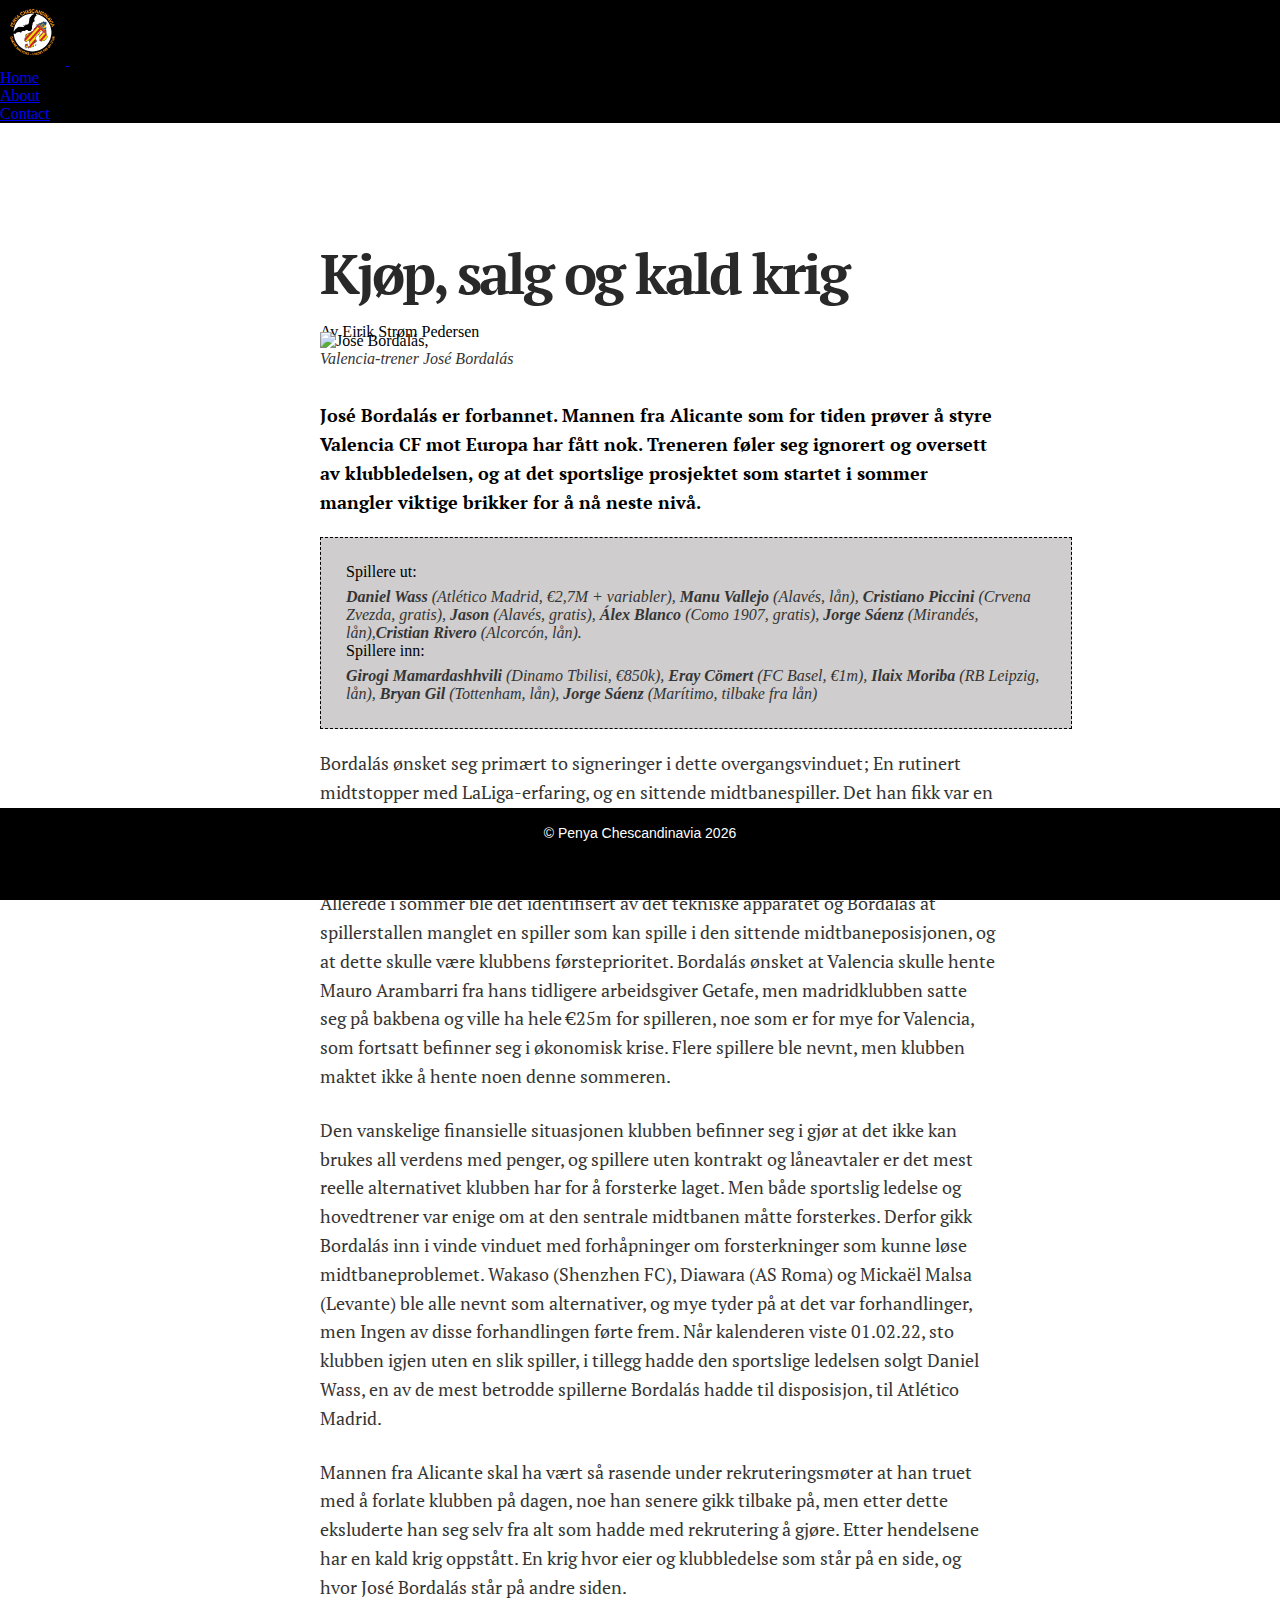
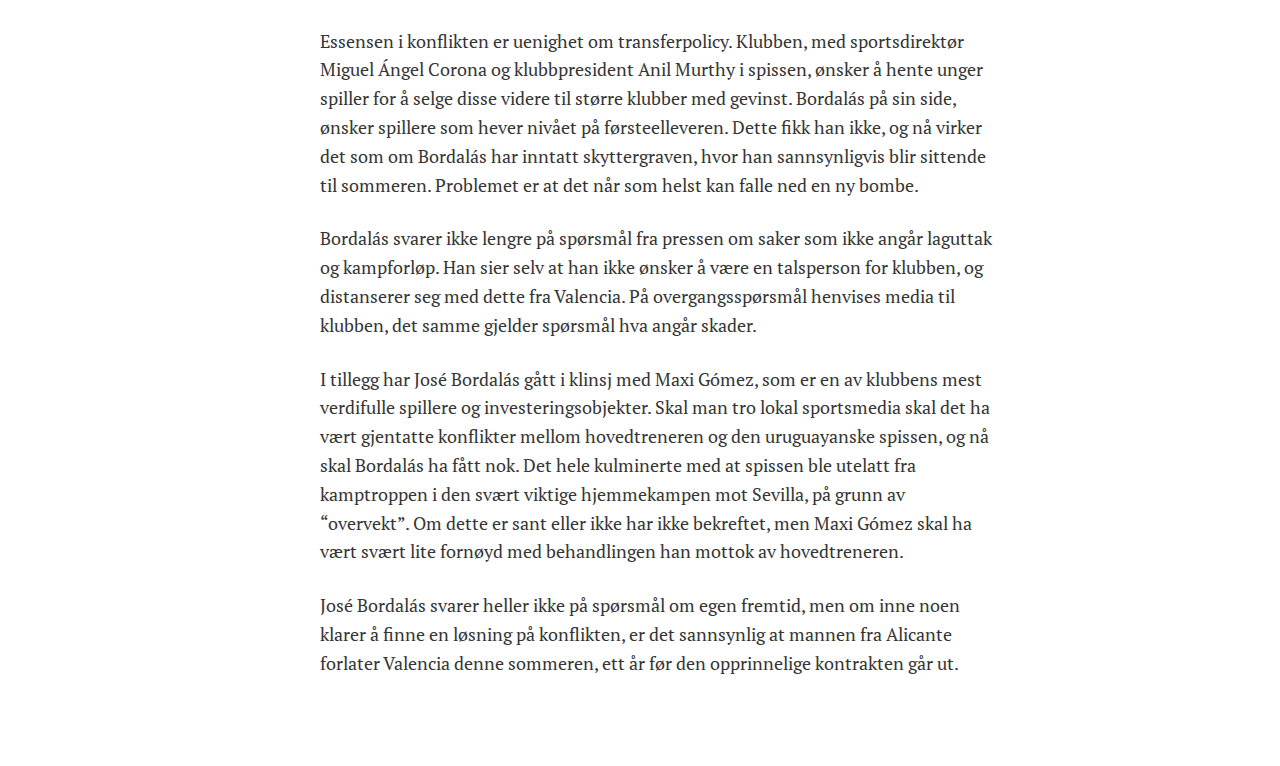
==== commit 681b66a5: "Fix layout" ====
--- a/index.html
+++ b/index.html
@@ -50,7 +50,7 @@
                 aria-controls="navbarNav" aria-expanded="false" aria-lable="Toggle navigation">
                 <span class="navbar-toggler-icon"></span>
             </button>
-            
+
             <div class="collapse navbar-collapse" id="navbarNav">
                 <ul class="navbar-nav">
                     <!-- dropdown menu
@@ -80,27 +80,14 @@
                         <a href="index.html" class="nav-link active">Home</a>
                     </li>
                     <li class="nav-item active">
-                        <a href="legacy.html" class="nav-link active">About</a>
-                    </li>
+                        <a href="legacy.html" class="nav-link disabled">About</a>
+                    </li>
+                    <li class="nav-item active">
+                        <a href="legacy.html" class="nav-link disabled">Contact</a>
+                    </li>
+                </ul>
                 </ul>
             </div>
-            <div id="social-links">
-                <a href="https://www.facebook.com/chescandinavia" target="_blank" rel="noopener"
-                    aria-label="Visit Penya Chescandinavia's Facebook page (opens in a new tab"><i
-                        class="fab fa-facebook-square"></i></a>
-                <a href="https://twitter.com/chescandinavia" target="_blank" rel="noopener"
-                    aria-label="Visit Penya Chescandinavia's Twitter page (opens in a new tab"><i
-                        class="fab fa-twitter-square"></i></a>
-                <a href="https://discord.gg/gN9DHuPSFW" target="_blank" rel="noopener"
-                    aria-label="Visit Penya Chescandinavia's Discord community (opens in a new tab"><i
-                        class="fab fa-discord"></i></a>
-                <a href="https://www.patreon.com/chescandinavia/" target="_blank" rel="noopener"
-                    aria-label="Visit Penya Chescandinavia's Discord community (opens in a new tab"><i
-                        class="fab fa-patreon"></i></a>
-                <a href="https://www.instagram.com/chescandinavia/" target="_blank" rel="noopener"
-                    aria-label="Visit Penya Chescandinavia's Discord community (opens in a new tab"><i
-                        class="fab fa-instagram-square"></i></a>
-           </div>
             <!-- search bar
                 <form class="d-flex "action="">
                     <input type="text" class="form-control me-2">
@@ -109,97 +96,149 @@
                 </form>
                 -->
         </div>
-        
+
+
     </nav>
+
+    
+    <div class="static-layout">
+        <div id="social-link">
+            <a href="https://www.facebook.com/chescandinavia" target="_blank" rel="noopener"
+                aria-label="Visit Penya Chescandinavia's Facebook page (opens in a new tab"><i
+                    class="fab fa-facebook-square"></i></a>
+            <a href="https://twitter.com/chescandinavia" target="_blank" rel="noopener"
+                aria-label="Visit Penya Chescandinavia's Twitter page (opens in a new tab"><i
+                    class="fab fa-twitter-square"></i></a>
+            <a href="https://discord.gg/gN9DHuPSFW" target="_blank" rel="noopener"
+                aria-label="Visit Penya Chescandinavia's Discord community (opens in a new tab"><i
+                    class="fab fa-discord"></i></a>
+            <a href="https://www.patreon.com/chescandinavia/" target="_blank" rel="noopener"
+                aria-label="Visit Penya Chescandinavia's Discord community (opens in a new tab"><i
+                    class="fab fa-patreon"></i></a>
+            <a href="https://www.instagram.com/chescandinavia/" target="_blank" rel="noopener"
+                aria-label="Visit Penya Chescandinavia's Discord community (opens in a new tab"><i
+                    class="fab fa-instagram-square"></i></a>
+        </div>
+    </div>
+
     <div class="site-content">
+    
+
         <section>
-                <h2 class="article-heading">Kjøp, salg og kald krig</h2>
-
-                <div class="by-line">
+            <h2 class="article-heading">Kjøp, salg og kald krig</h2>
+
+            <div class="by-line">
                 Av Eirik Strøm Pedersen
                 <hr>
-                </div>
-                <img src="https://cdn-media.theathletic.com/cdn-cgi/image/fit=cover,width=700,height=466/JLidXqtcS3xA_uARCrFKHKmPH_1440x.960.jpg" alt="José Bordalás,">
-                <div class="image-text"></div>
-                <span class="ingress">
-                    José Bordalás er forbannet. Mannen fra Alicante som for tiden prøver å styre Valencia CF mot Europa
-                    LaLiga har fått nok. Treneren føler seg ignorert og oversett av klubbledensen, og at det sportslige
-                    prosjektet som startet i sommer mangler viktige brikker for å nå neste nivå.
-                </span>
-
-                <div class="fact-box">
-                    <span class="fact-box-heading">Spillere ut:</span> 
-                    <p class="fact-box-p">
-                        <em><strong>Daniel Wass</strong> (Atlético Madrid, €2,7M + variabler), <strong>Manu Vallejo</strong> (Alavés, lån), <strong>Cristiano Piccini</strong>
-                        (Crvena Zvezda, gratis), <strong>Jason</strong> (Alavés, gratis), <strong>Álex Blanco</strong> (Como 1907, gratis), <strong>Jorge Sáenz</strong> (Mirandés,
+            </div>
+            <img src="https://cdn-media.theathletic.com/cdn-cgi/image/fit=cover,width=700,height=466/JLidXqtcS3xA_uARCrFKHKmPH_1440x.960.jpg"
+                alt="José Bordalás,">
+            <div class="image-text">Valencia-trener José Bordalás</div>
+            <span class="ingress">
+                José Bordalás er forbannet. Mannen fra Alicante som for tiden prøver å styre Valencia CF mot Europa
+                har fått nok. Treneren føler seg ignorert og oversett av klubbledelsen, og at det sportslige
+                prosjektet som startet i sommer mangler viktige brikker for å nå neste nivå.
+            </span>
+
+            <div class="fact-box">
+                <span class="fact-box-heading">Spillere ut:</span>
+                <p class="fact-box-p">
+                    <em><strong>Daniel Wass</strong> (Atlético Madrid, €2,7M + variabler), <strong>Manu Vallejo</strong>
+                        (Alavés, lån), <strong>Cristiano Piccini</strong>
+                        (Crvena Zvezda, gratis), <strong>Jason</strong> (Alavés, gratis), <strong>Álex Blanco</strong>
+                        (Como 1907, gratis), <strong>Jorge Sáenz</strong> (Mirandés,
                         lån),<strong>Cristian Rivero</strong> (Alcorcón, lån).</em>
-                    </p>
-
-                    
-                    <span class="fact-box-heading">Spillere inn:</span>                    <p class="fact-box-p">
-                    <em><strong> Girogi Mamardashhvili</strong> (Dinamo Tbilisi, €850k), <strong> Eray Cömert</strong> (FC Basel, €1m), <strong>Ilaix Moriba</strong> (RB Leipzig,
-                        lån), <strong>Bryan Gil</strong> (Tottenham, lån), <strong>Jorge Sáenz</strong> (Marítimo, tilbake fra lån)</em>
-                    </p>
-                </div>  
-
-                <p>
+                </p>
+
+
+                <span class="fact-box-heading">Spillere inn:</span>
+                <p class="fact-box-p">
+                    <em><strong> Girogi Mamardashhvili</strong> (Dinamo Tbilisi, €850k), <strong> Eray Cömert</strong>
+                        (FC Basel, €1m), <strong>Ilaix Moriba</strong> (RB Leipzig,
+                        lån), <strong>Bryan Gil</strong> (Tottenham, lån), <strong>Jorge Sáenz</strong> (Marítimo,
+                        tilbake fra lån)</em>
+                </p>
+            </div>
+
+            <p>
 
                 <span class="article-section">
                     Bordalás ønsket seg primært to signeringer i dette overgangsvinduet; En rutinert midtstopper med
-                    LaLiga-erfaring, og en sittende midtbanespiller. Det han fikk var en ung midtstopper med uten erfaring fra
+                    LaLiga-erfaring, og en sittende midtbanespiller. Det han fikk var en ung midtstopper med uten
+                    erfaring fra
                     LaLiga og en 19 år gammel box-to-box midtbanespiller som nesten ikke har spilt
                     førstelagsfotball siden juni 2021.
                 </span>
 
-
-                <span class="article-section">
-                    Allerede i sommer ble det identifisert av det tekniske apparatet og Bordalás at spillerstallen manglet
+                <span class="article-section">
+                    Allerede i sommer ble det identifisert av det tekniske apparatet og Bordalás at spillerstallen
+                    manglet
                     en spiller som kan spille i den sittende midtbaneposisjonen, og at dette skulle være klubbens
                     førsteprioritet. Bordalás ønsket at Valencia skulle hente Mauro Arambarri fra hans tidligere
-                    arbeidsgiver Getafe, men madridklubben satte seg på bakbena og ville ha hele €25m for spilleren, noe som
+                    arbeidsgiver Getafe, men madridklubben satte seg på bakbena og ville ha hele €25m for spilleren, noe
+                    som
                     er for mye for Valencia, som fortsatt befinner seg i økonomisk krise. Flere spillere ble nevnt, men
                     klubben maktet ikke å hente noen denne sommeren.
                 </span>
                 <span class="article-section">
-                    Den vanskelige finansielle situasjonen klubben befinner seg i gjør at det ikke kan brukes all verdens
-                    med penger, og spillere uten kontrakt og låneavtaler er det mest reelle alternativet klubben har for å
-                    forsterke laget. Men både sportslig ledelse og hovedtrener var enige om at den sentrale midtbanen måtte
-                    forsterkes. Derfor gikk Bordalás inn i vinde vinduet med forhåpninger om forsterkninger som kunne løse
-                    midtbaneproblemet. Wakaso (Shenzhen FC), Diawara (AS Roma) og Mickaël Malsa (Levante) ble alle nevnt som
-                    alternativer, og mye tyder på at det var forhandlinger, men Ingen av disse forhandlingen førte frem. Når
+                    Den vanskelige finansielle situasjonen klubben befinner seg i gjør at det ikke kan brukes all
+                    verdens
+                    med penger, og spillere uten kontrakt og låneavtaler er det mest reelle alternativet klubben har for
+                    å
+                    forsterke laget. Men både sportslig ledelse og hovedtrener var enige om at den sentrale midtbanen
+                    måtte
+                    forsterkes. Derfor gikk Bordalás inn i vinde vinduet med forhåpninger om forsterkninger som kunne
+                    løse
+                    midtbaneproblemet. Wakaso (Shenzhen FC), Diawara (AS Roma) og Mickaël Malsa (Levante) ble alle nevnt
+                    som
+                    alternativer, og mye tyder på at det var forhandlinger, men Ingen av disse forhandlingen førte frem.
+                    Når
                     kalenderen viste 01.02.22, sto klubben igjen uten en slik spiller, i tillegg hadde den sportslige
                     ledelsen solgt Daniel Wass, en av de mest betrodde spillerne Bordalás hadde til disposisjon, til
                     Atlético Madrid.
                 </span>
                 <span class="article-section">
-                    Mannen fra Alicante skal ha vært så rasende under rekruteringsmøter at han truet med å forlate klubben
-                    på dagen, noe han senere gikk tilbake på, men etter dette eksluderte han seg selv fra alt som hadde med
-                    rekrutering å gjøre. Etter hendelsene har en kald krig oppstått. En krig hvor eier og klubbledelse som
+                    Mannen fra Alicante skal ha vært så rasende under rekruteringsmøter at han truet med å forlate
+                    klubben
+                    på dagen, noe han senere gikk tilbake på, men etter dette eksluderte han seg selv fra alt som hadde
+                    med
+                    rekrutering å gjøre. Etter hendelsene har en kald krig oppstått. En krig hvor eier og klubbledelse
+                    som
                     står på en side, og hvor José Bordalás står på andre siden.
                 </span>
                 <span class="article-section">
-                    Essensen i konflikten er uenighet om transferpolicy. Klubben, med sportsdirektør Miguel Ángel Corona og
-                    klubbpresident Anil Murthy i spissen, ønsker å hente unger spiller for å selge disse videre til større
-                    klubber med gevinst. Bordalás på sin side, ønsker spillere som hever nivået på førsteelleveren. Dette
-                    fikk han ikke, og nå virker det som om Bordalás har inntatt skyttergraven, hvor han sannsynligvis blir
+                    Essensen i konflikten er uenighet om transferpolicy. Klubben, med sportsdirektør Miguel Ángel Corona
+                    og
+                    klubbpresident Anil Murthy i spissen, ønsker å hente unger spiller for å selge disse videre til
+                    større
+                    klubber med gevinst. Bordalás på sin side, ønsker spillere som hever nivået på førsteelleveren.
+                    Dette
+                    fikk han ikke, og nå virker det som om Bordalás har inntatt skyttergraven, hvor han sannsynligvis
+                    blir
                     sittende til sommeren. Problemet er at det når som helst kan falle ned en ny bombe.
                 </span>
                 <span class="article-section">
-                    Bordalás svarer ikke lengre på spørsmål fra pressen om saker som ikke angår laguttak og kampforløp. Han
+                    Bordalás svarer ikke lengre på spørsmål fra pressen om saker som ikke angår laguttak og kampforløp.
+                    Han
                     sier selv at han ikke ønsker å være en talsperson for klubben, og distanserer seg med dette fra
-                    Valencia. På overgangsspørsmål henvises media til klubben, det samme gjelder spørsmål hva angår skader.
-                </span>
-                <span class="article-section">
-                    I tillegg har José Bordalás gått i klinsj med Maxi Gómez, som er en av klubbens mest verdifulle spillere
+                    Valencia. På overgangsspørsmål henvises media til klubben, det samme gjelder spørsmål hva angår
+                    skader.
+                </span>
+                <span class="article-section">
+                    I tillegg har José Bordalás gått i klinsj med Maxi Gómez, som er en av klubbens mest verdifulle
+                    spillere
                     og investeringsobjekter. Skal man tro lokal sportsmedia skal det ha vært gjentatte konflikter mellom
-                    hovedtreneren og den uruguayanske spissen, og nå skal Bordalás ha fått nok. Det hele kulminerte med at
+                    hovedtreneren og den uruguayanske spissen, og nå skal Bordalás ha fått nok. Det hele kulminerte med
+                    at
                     spissen ble utelatt fra kamptroppen i den svært viktige hjemmekampen mot Sevilla, på grunn av
                     “overvekt”. Om dette er sant eller ikke har ikke bekreftet, men Maxi Gómez skal ha vært svært lite
                     fornøyd med behandlingen han mottok av hovedtreneren.
                 </span>
                 <span class="article-section">
-                    José Bordalás svarer heller ikke på spørsmål om egen fremtid, men om inne noen klarer å finne en løsning
-                    på konflikten, er det sannsynlig at mannen fra Alicante forlater Valencia denne sommeren, ett år før den
+                    José Bordalás svarer heller ikke på spørsmål om egen fremtid, men om inne noen klarer å finne en
+                    løsning
+                    på konflikten, er det sannsynlig at mannen fra Alicante forlater Valencia denne sommeren, ett år før
+                    den
                     opprinnelige kontrakten går ut.
                     <hr>
                 </span>
--- a/assets/styles/style.css
+++ b/assets/styles/style.css
@@ -43,14 +43,25 @@
 
 /*  Layout*/
 
-#social-links {
-    color: #ffffff;
-    font-size: 1.7rem;
-    letter-spacing: 0.5rem;
+.static-layout {
+    margin-top: 120px;
+    margin-left: 25%;
 }
 
-#social-links :hover {
-    color: rgb(68, 68, 68);
+
+section {
+    margin-right: 10%;
+}
+
+#social-link a {
+    text-align: right;
+    color: #292929;
+    font-size: 1.7rem;
+    letter-spacing: 1rem;
+}
+
+#social-link :hover {
+    color: #686868;
 }
 
 .site-content {
@@ -58,7 +69,7 @@
     height: fit-content;
     width: 750px;
     margin-left: 25%;
-    margin-top: 10%;
+    margin-top: 30px;
     margin-bottom: 5%;
 }
 
@@ -123,7 +134,7 @@
     font-weight: bold;
 }
 
-a {
+footer a {
     color: #ffffff;
     text-decoration: none;
 }
@@ -145,9 +156,9 @@
     bottom: 0;
     position: fixed;
     width: 100%;
-    height: 40px;
+    height: 60px;
     text-align: center;
-    padding: 8px 0px;
+    padding: 16px 0px;
 }
 
 footer a {
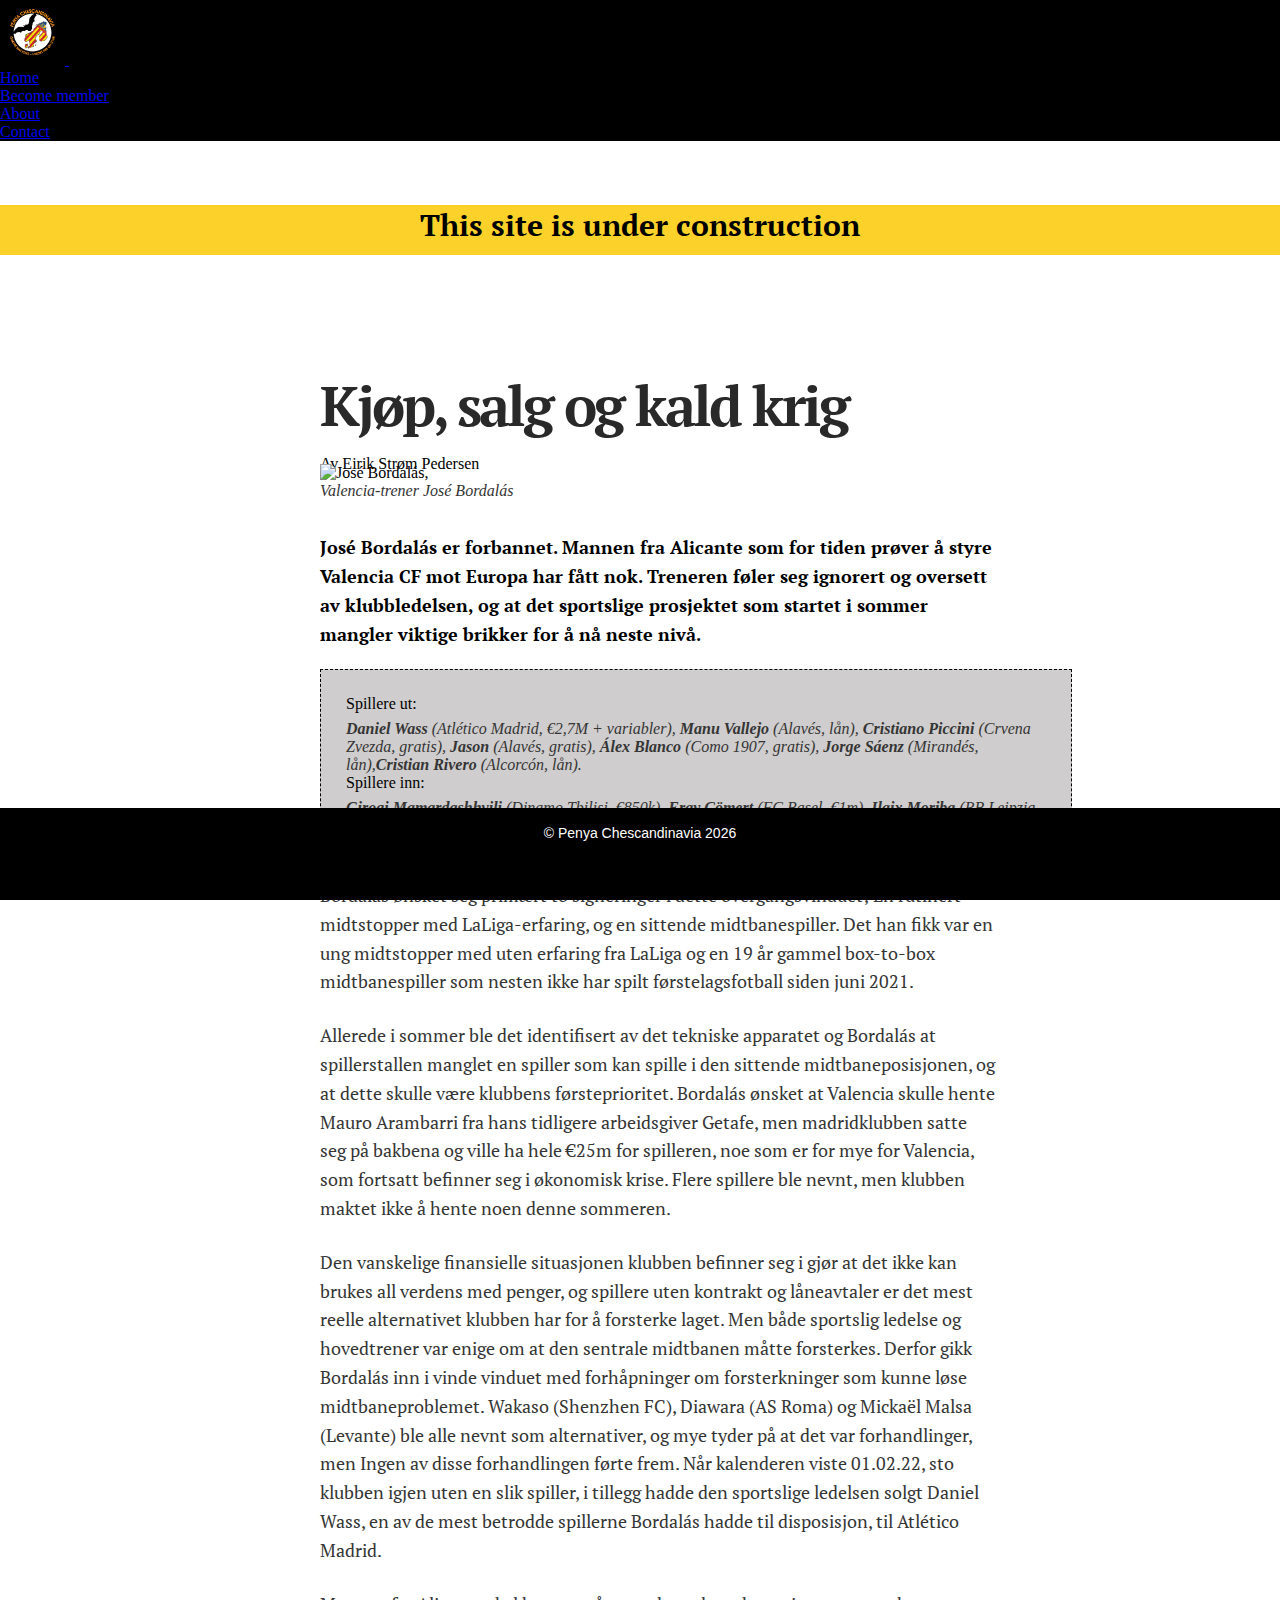
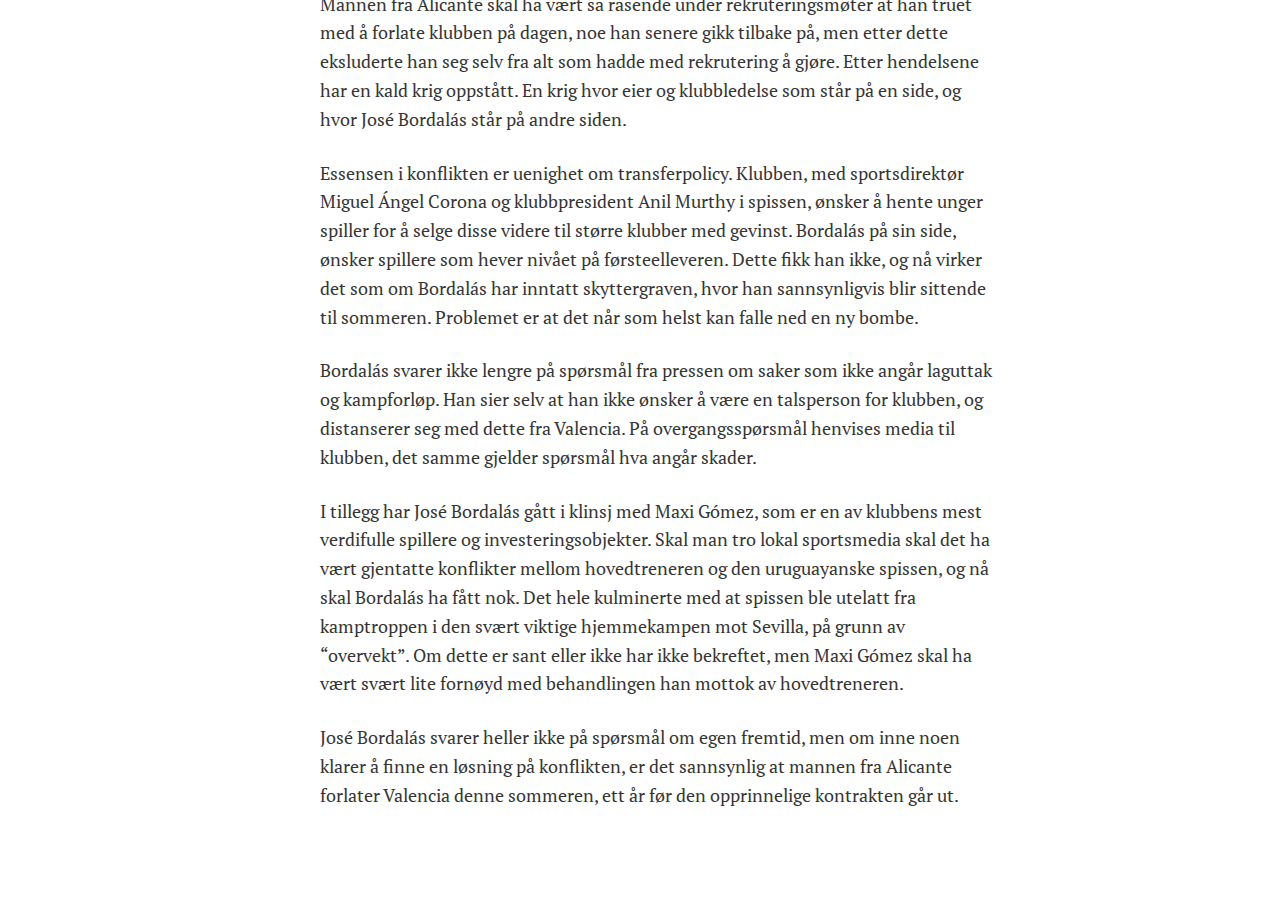
==== commit d4a69c8c: "Add register.html, create navigation link to new file. Add under construction warning" ====
--- a/index.html
+++ b/index.html
@@ -80,6 +80,9 @@
                         <a href="index.html" class="nav-link active">Home</a>
                     </li>
                     <li class="nav-item active">
+                        <a href="register.html" class="nav-link active">Become member</a>
+                    </li>
+                    <li class="nav-item active">
                         <a href="legacy.html" class="nav-link disabled">About</a>
                     </li>
                     <li class="nav-item active">
@@ -100,6 +103,7 @@
 
     </nav>
 
+    <div class="under-construction">This site is under construction</div>
     
     <div class="static-layout">
         <div id="social-link">
--- a/assets/styles/style.css
+++ b/assets/styles/style.css
@@ -6,6 +6,19 @@
     border: 0;
 }
 
+/* Warning */ 
+.under-construction {
+    background-color: rgb(252, 210, 42);
+    color: #000000;
+    font-family: 'PT Serif',Georgia, serif;
+    font-weight: 700;
+    font-size: 30px;
+    text-align: center;
+    height: 50px;
+    width: 100%;
+    margin-top: 5%;
+}
+
 /* Headings */
 
 h1 {
@@ -38,8 +51,24 @@
     line-height: 1.1;
     letter-spacing: -3px;
     font-size: 56px;
-
-}
+}
+
+.register-heading {
+    color: #292929;
+    font-family: 'PT Serif',Georgia, serif;
+    font-weight: bold;
+    line-height: 1.1;
+    letter-spacing: -3px;
+    font-size: 56px;
+    text-align: center;
+}
+
+
+/* image styles */
+.center-img {
+    align-content: center;
+}
+
 
 /*  Layout*/
 
@@ -73,6 +102,15 @@
     margin-bottom: 5%;
 }
 
+.become-member {
+    background-color: #ffffff;
+    height: fit-content;
+    width: 1000px;
+    margin-left: 25%;
+    margin-top: 30px;
+    margin-bottom: 5%;
+    text-align: center;
+}
 
 .ingress {
     margin-top: 5%;
@@ -109,6 +147,15 @@
     display: block;
 }
 
+.register-section {
+    font-family: "PT Serif",Georgia,serif;
+    margin-bottom: 25px;
+    margin-top: 5px;
+    color: #353535;
+    font-size: 18px;
+    line-height: 1.6;
+    display: block;
+}
 
 .header-section {
     padding: 30px 0 40px 0px;
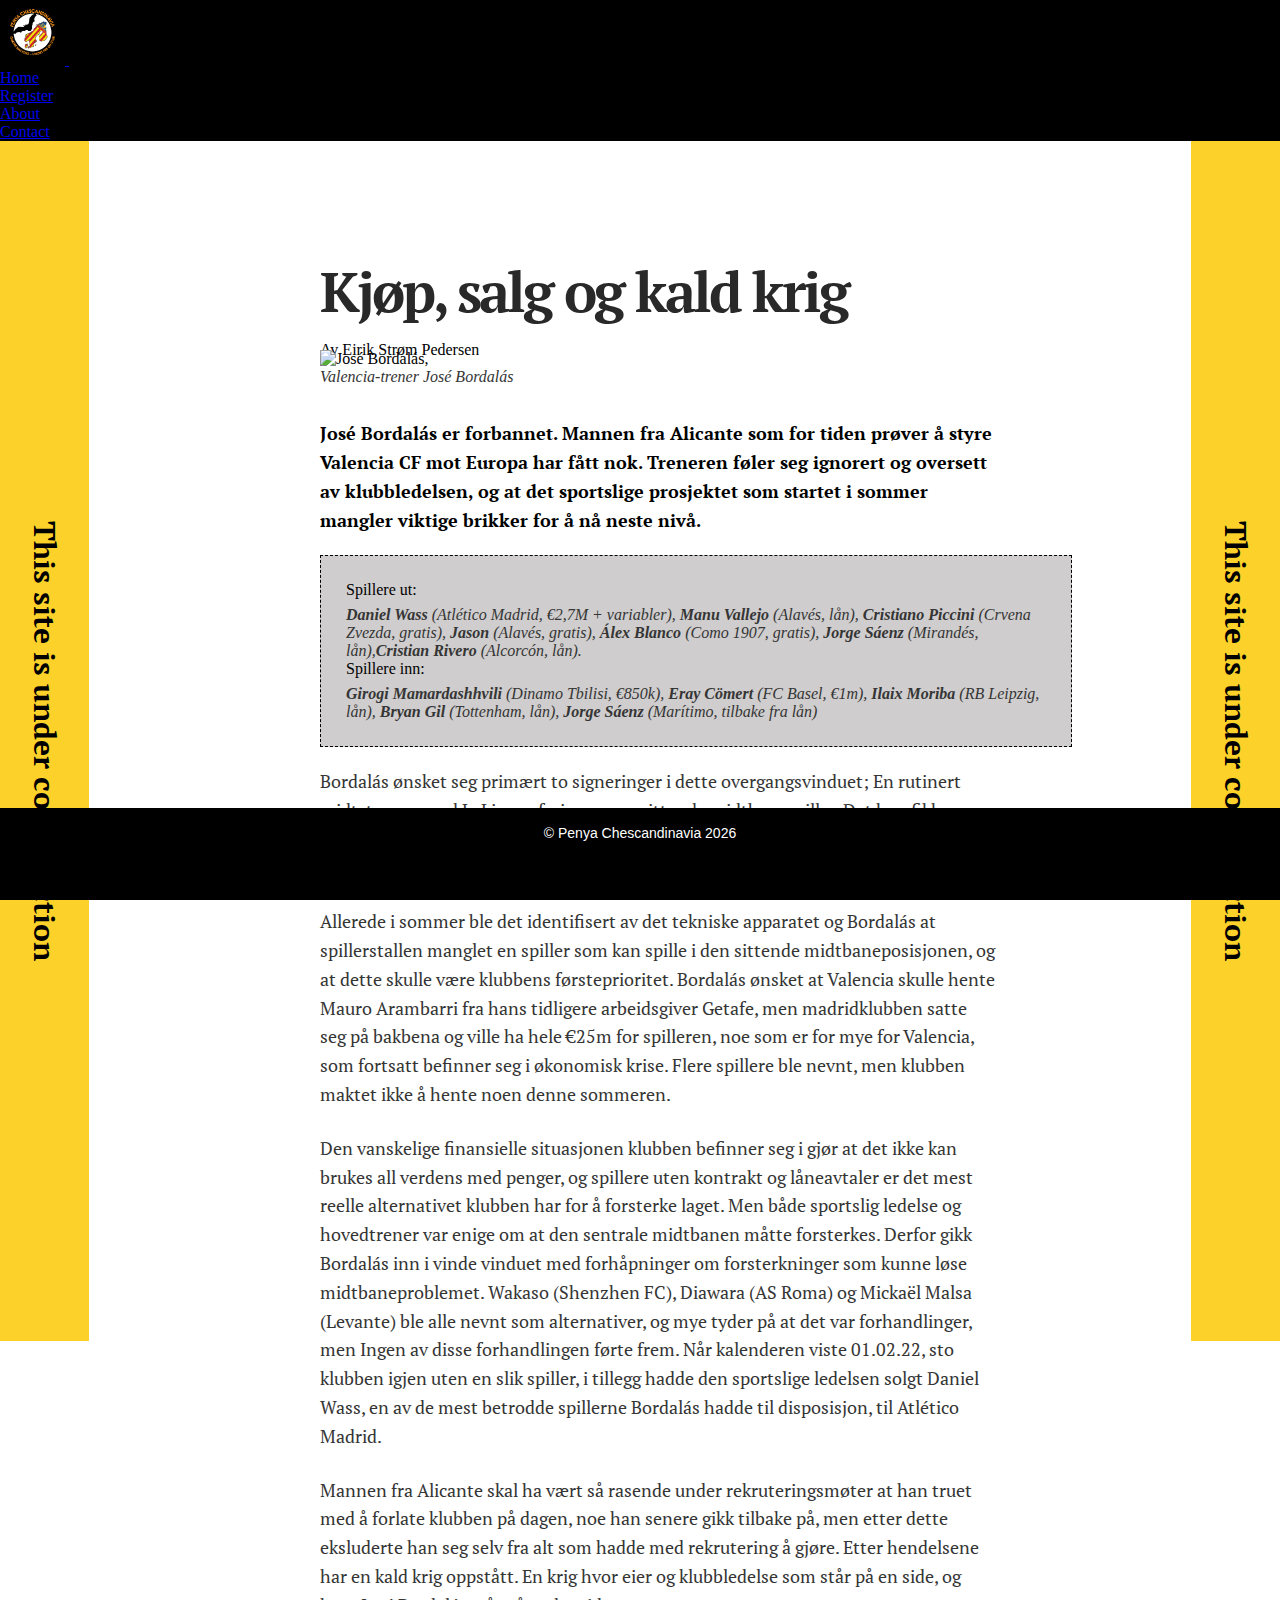
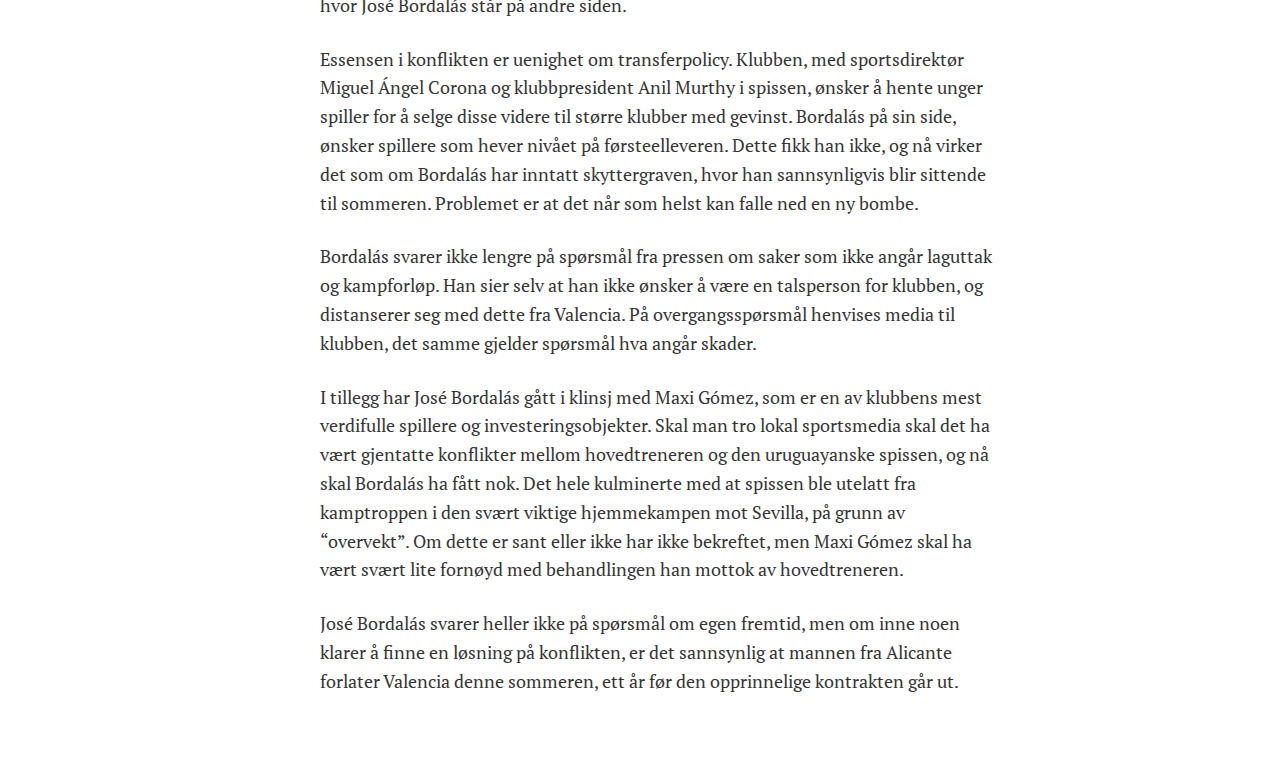
==== commit 70891eda: "Add payment button" ====
--- a/index.html
+++ b/index.html
@@ -80,7 +80,7 @@
                         <a href="index.html" class="nav-link active">Home</a>
                     </li>
                     <li class="nav-item active">
-                        <a href="register.html" class="nav-link active">Become member</a>
+                        <a href="register.html" class="nav-link active">Register</a>
                     </li>
                     <li class="nav-item active">
                         <a href="legacy.html" class="nav-link disabled">About</a>
@@ -103,7 +103,8 @@
 
     </nav>
 
-    <div class="under-construction">This site is under construction</div>
+    <span class="under-construction-left">This site is under construction</span>
+    <span class="under-construction-right">This site is under construction</span>
     
     <div class="static-layout">
         <div id="social-link">
--- a/assets/styles/style.css
+++ b/assets/styles/style.css
@@ -7,16 +7,34 @@
 }
 
 /* Warning */ 
-.under-construction {
+.under-construction-left {
     background-color: rgb(252, 210, 42);
     color: #000000;
     font-family: 'PT Serif',Georgia, serif;
     font-weight: 700;
     font-size: 30px;
     text-align: center;
-    height: 50px;
-    width: 100%;
-    margin-top: 5%;
+    padding-left: 25px;
+    height: 1200px;
+    width: 5%;
+    position: relative;
+    float: left;
+    writing-mode: vertical-lr;
+}
+
+.under-construction-right {
+    background-color: rgb(252, 210, 42);
+    color: #000000;
+    font-family: 'PT Serif',Georgia, serif;
+    font-weight: 700;
+    font-size: 30px;
+    text-align: center;
+    padding-left: 25px;
+    height: 1200px;
+    width: 5%;
+    position: relative;
+    float: right;
+    writing-mode: vertical-lr;
 }
 
 /* Headings */
@@ -62,7 +80,6 @@
     font-size: 56px;
     text-align: center;
 }
-
 
 /* image styles */
 .center-img {
@@ -104,11 +121,11 @@
 
 .become-member {
     background-color: #ffffff;
-    height: fit-content;
-    width: 1000px;
+    height: 1000px;
+    width: 50%;
     margin-left: 25%;
     margin-top: 30px;
-    margin-bottom: 5%;
+    margin-bottom: 10%;
     text-align: center;
 }
 
@@ -126,7 +143,6 @@
     color: black;
     line-height: 0;
 }
-
 
 .fact-box {
     border: 1px dashed black;
@@ -149,7 +165,7 @@
 
 .register-section {
     font-family: "PT Serif",Georgia,serif;
-    margin-bottom: 25px;
+    margin-bottom: 5%;
     margin-top: 5px;
     color: #353535;
     font-size: 18px;
@@ -202,6 +218,7 @@
     background-color: black;
     bottom: 0;
     position: fixed;
+    z-index: 1;
     width: 100%;
     height: 60px;
     text-align: center;
